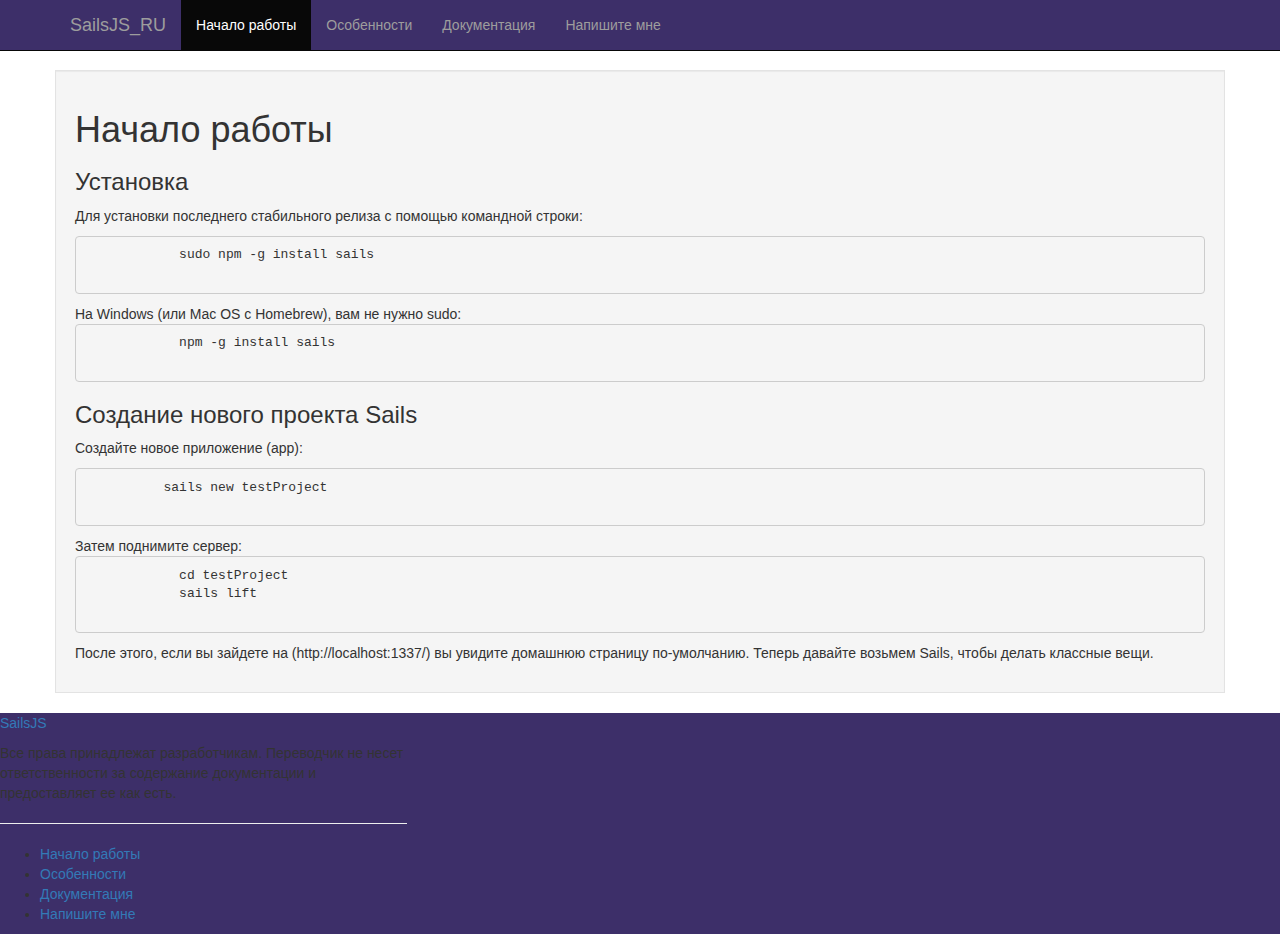
==== index.html @ c9e09941 "Начало перевода" ====
<html lang="ru">
  <head>
    <meta charset="utf-8">
    <title>Русская документация по SailsJS. Страница Getting Started</title>
    <link rel="stylesheet" href="css/bootstrap.css">



  </head>
  <body>
    <nav class="navbar navbar-inverse navbar-fixed-top dark-blue">
      <div class="container center-block">
        <!-- Brand and toggle get grouped for better mobile display -->
        <div class="navbar-header">
          <button type="button" class="navbar-toggle collapsed" data-toggle="collapse" data-target="#bs-example-navbar-collapse-1" aria-expanded="false">
            <span class="sr-only">Toggle navigation</span>
            <span class="icon-bar"></span>
            <span class="icon-bar"></span>
            <span class="icon-bar"></span>
          </button>
          <a class="navbar-brand" href="#">SailsJS_RU</a>
        </div>

        <!-- Collect the nav links, forms, and other content for toggling -->
        <div class="collapse navbar-collapse" id="bs-example-navbar-collapse-1">
          <ul class="nav navbar-nav">
            <li class="active"><a href="#">Начало работы</a></li>
            <li><a href="#">Особенности</a></li>
            <li><a href="#">Документация</a></li>
            <li><a href="mailto:asl174@yandex.ru">Напишите мне</a></li>
          </ul>
          <!--<ul class="nav navbar-nav navbar-right">
            <li><a href="#">Link</a></li>
          </ul>-->
        </div><!-- /.navbar-collapse -->
     </div>
    </nav>
<div class="row">
  <div class="col-sm-12">
    <h1>&nbsp;</h1>
  </div>
</div>
<div class="container">
  <div class="row">
    <div class="col-sm-12 well">
      <h1>Начало работы</h1>
        <h3>Установка</h3>
        <p>
          Для установки последнего стабильного релиза с помощью командной строки:
          <pre>
            sudo npm -g install sails
          </pre>
          На Windows (или Mac OS с Homebrew), вам не нужно sudo:
          <pre>
            npm -g install sails
          </pre>
        </p>
        <h3>Создание нового проекта Sails</h3>
        <p>
          Создайте новое приложение (app):
          <pre>
          sails new testProject
          </pre>
          Затем поднимите сервер:
          <pre>
            cd testProject
            sails lift
          </pre>
          После этого, если вы зайдете на (http://localhost:1337/) вы увидите домашнюю страницу по-умолчанию. Теперь давайте возьмем Sails, чтобы делать классные вещи.
        </p>
    </div>
  </div>
</div>


<!--Подвал начало-->
<div class="row dark-blue">
  <div class="col-lg-4 col-md-4 col-sm-4 col-xs-4">
    <p class="whited">
      <a href="http://sailsjs.org/">SailsJS</a>
      <p>Все права принадлежат разработчикам. Переводчик не несет ответственности за содержание документации и предоставляет ее как есть.</p>
    </p>
    <hr>
    <p class="whited">
      <ul>
        <li class="active"><a href="#">Начало работы</a></li>
        <li><a href="#">Особенности</a></li>
        <li><a href="#">Документация</a></li>
        <li><a href="mailto:asl174@yandex.ru">Напишите мне</a></li>
      </ul>
    </p>
  </div>
  <div class="col-lg-4 col-md-4 col-sm-4 col-xs-4">
    <p class="whited">

    </p>
  </div>
  <div class="col-lg-4 col-md-4 col-sm-4 col-xs-4">
  </div>
</div>
<!--Подвал конец-->
</div>



    <!-- jQuery (necessary for Bootstrap's JavaScript plugins) -->

<!--<script src="https://ajax.googleapis.com/ajax/libs/jquery/1.9.1/jquery.min.js"></script>-->
<script src="https://ajax.googleapis.com/ajax/libs/jquery/1.11.3/jquery.min.js"></script>
        <!-- Include all compiled plugins (below), or include individual files as needed -->
        <script src="js/bootstrap.min.js"></script>


  </body>
</html>
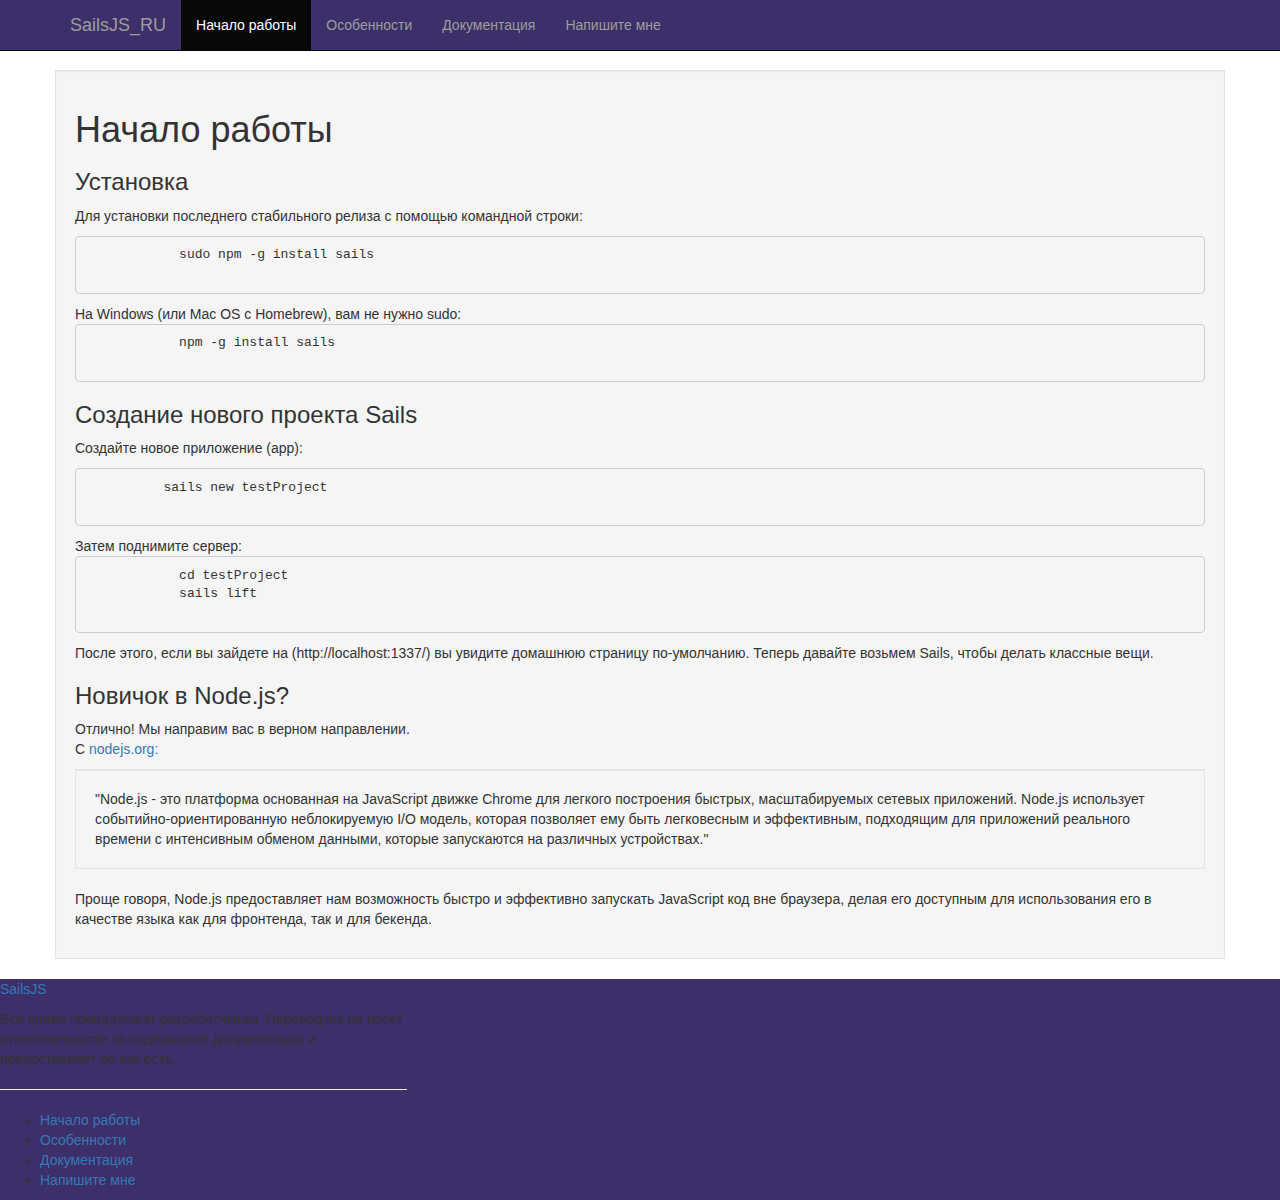
==== commit d25ad995: "Еще апдейт" ====
--- a/index.html
+++ b/index.html
@@ -68,6 +68,15 @@
           </pre>
           После этого, если вы зайдете на (http://localhost:1337/) вы увидите домашнюю страницу по-умолчанию. Теперь давайте возьмем Sails, чтобы делать классные вещи.
         </p>
+        <h3>Новичок в Node.js?</h3>
+        <p>
+          Отлично! Мы направим вас в верном направлении.</br>
+          С <a href="nodejs.org">nodejs.org:</a>
+          <div class="well">
+            "Node.js - это платформа основанная на JavaScript движке Chrome для легкого построения быстрых, масштабируемых сетевых приложений. Node.js использует событийно-ориентированную неблокируемую I/O модель, которая позволяет ему быть легковесным и эффективным, подходящим для приложений реального времени с интенсивным обменом данными, которые запускаются на различных устройствах."<br>
+          </div>
+Проще говоря, Node.js предоставляет нам возможность быстро и эффективно запускать JavaScript код вне браузера, делая его доступным для использования его в качестве языка как для фронтенда, так и для бекенда.
+        </p>
     </div>
   </div>
 </div>
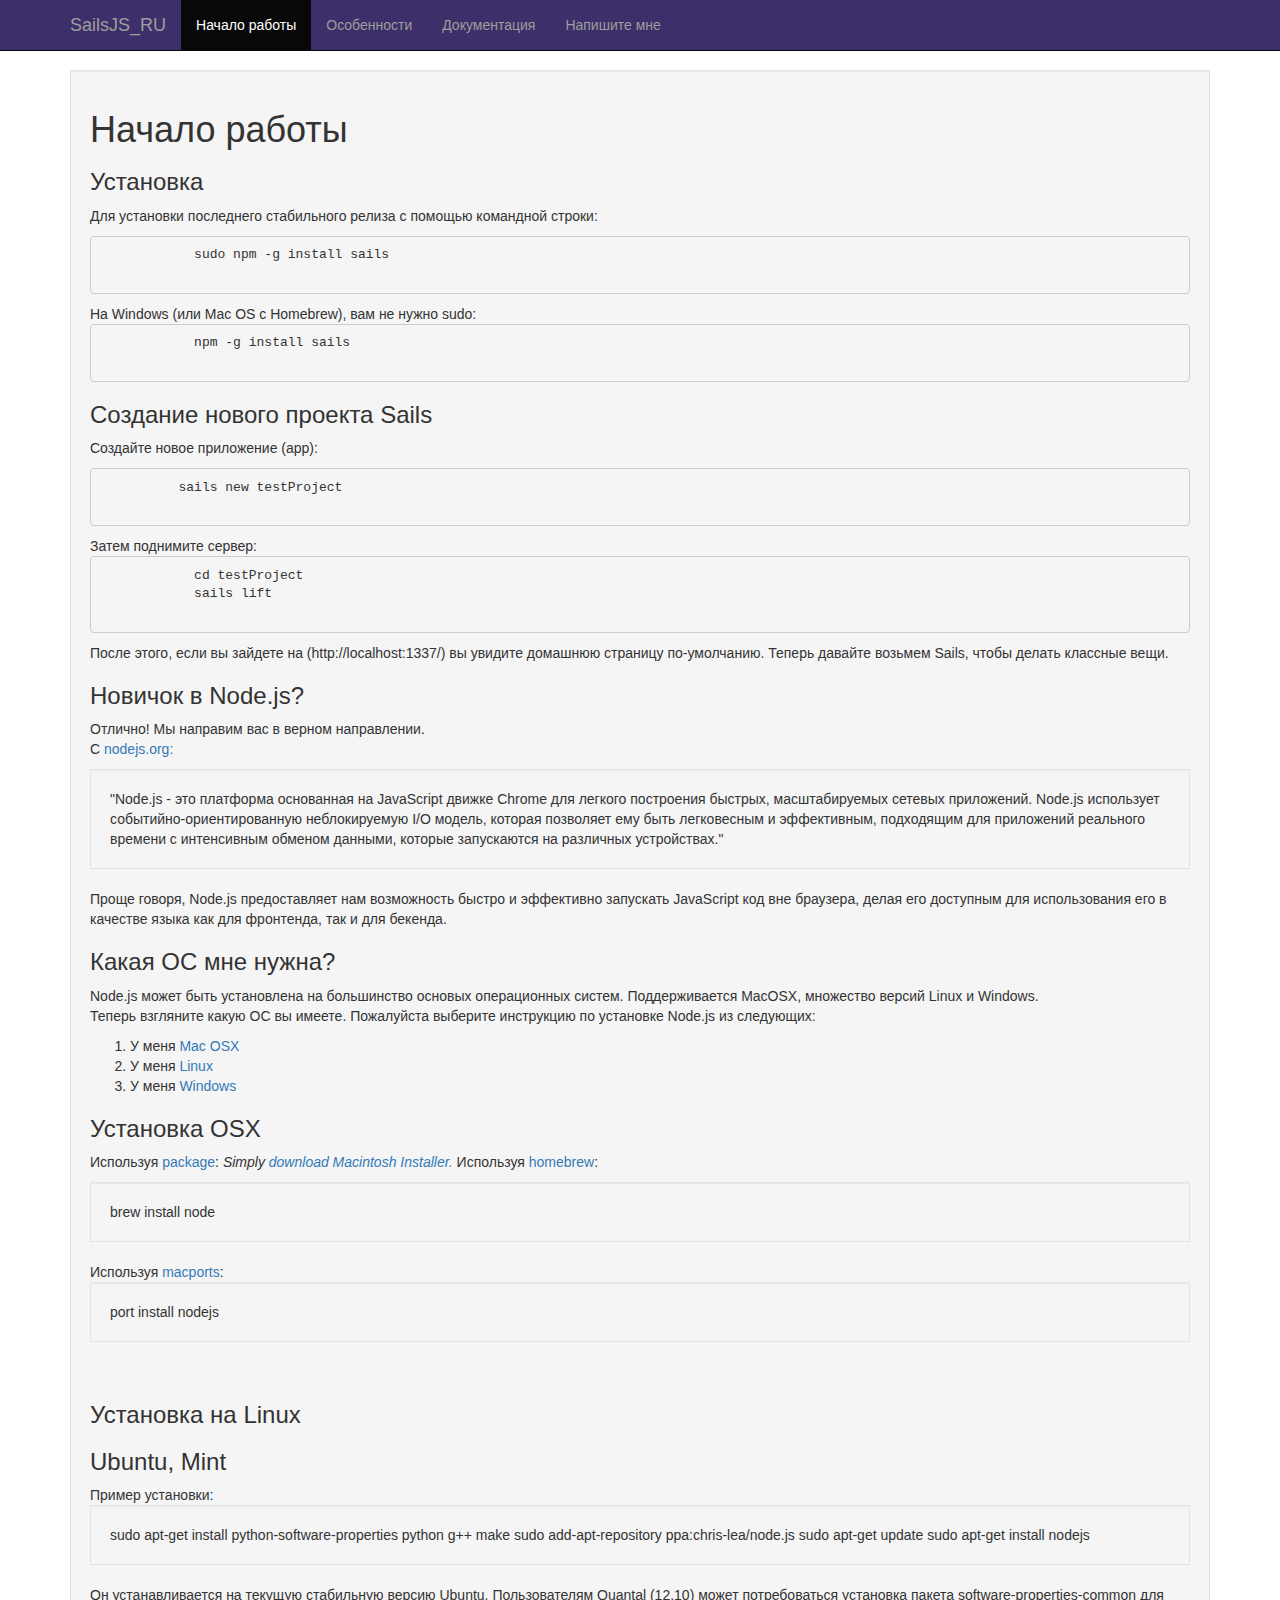
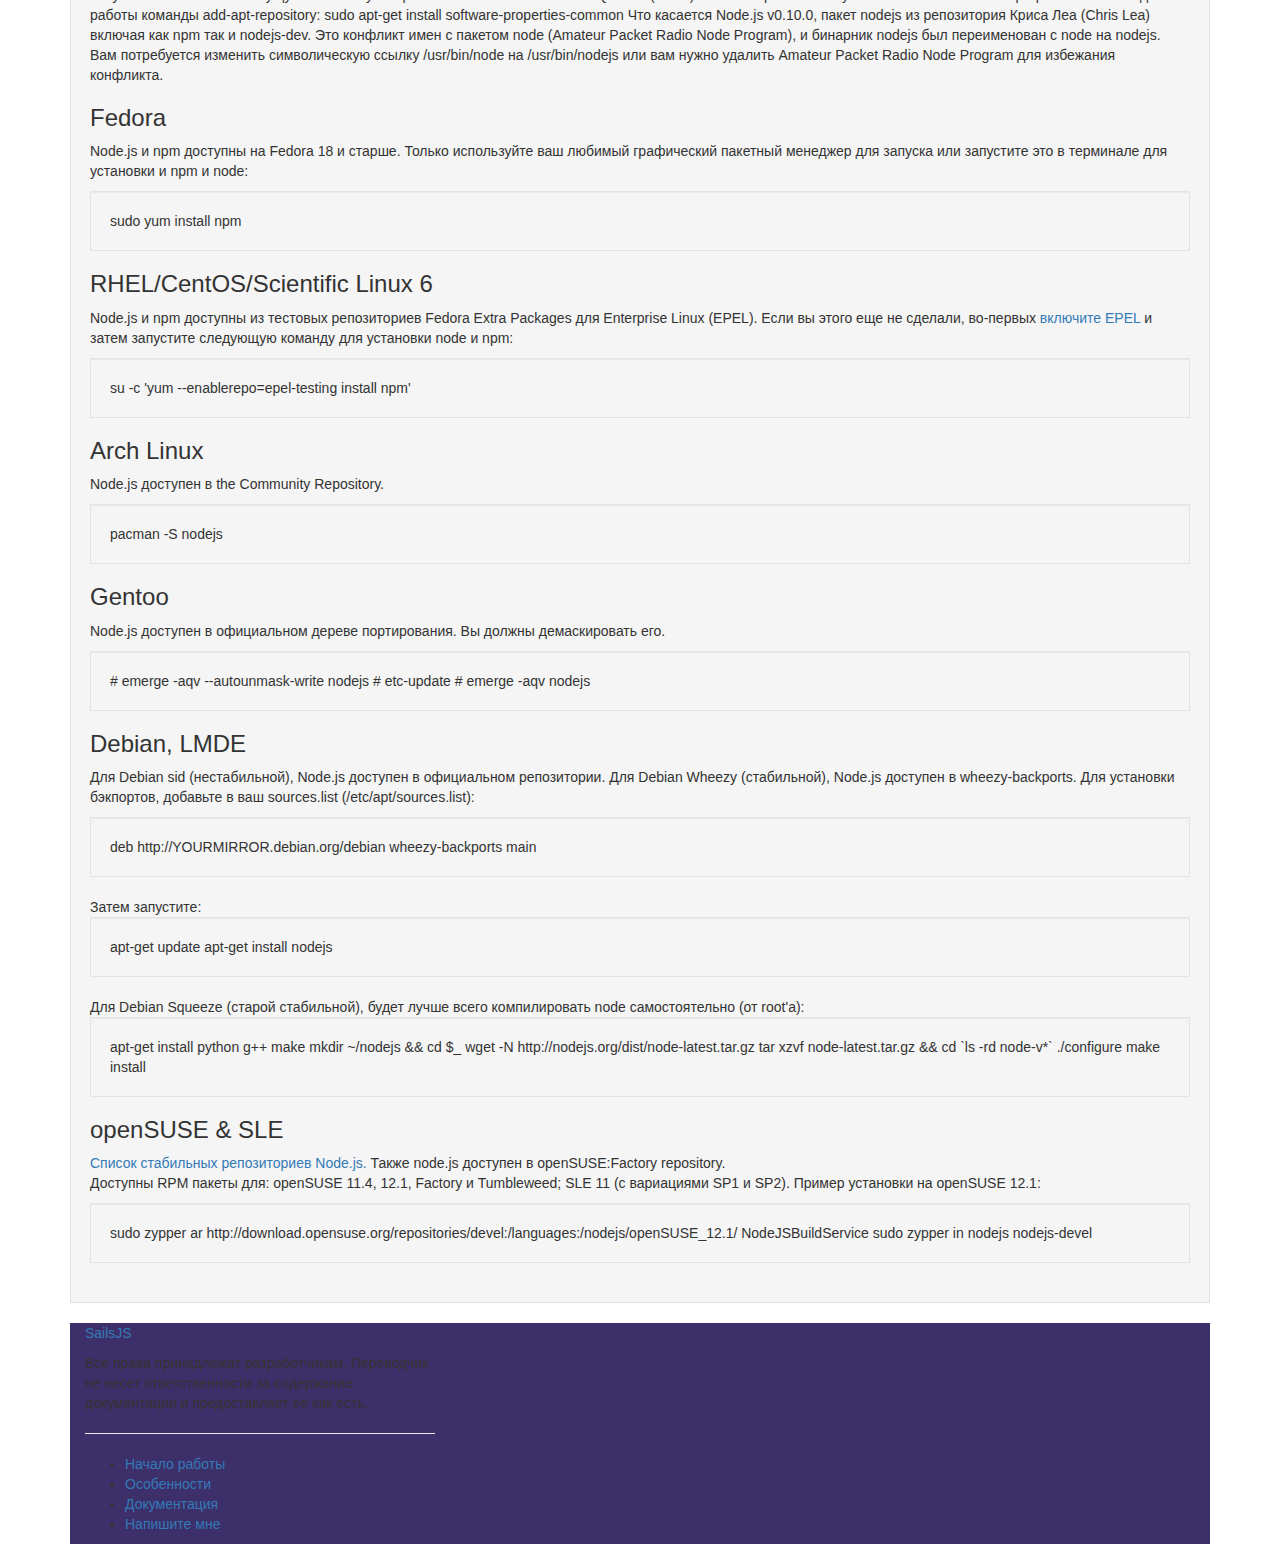
==== commit 6f3258e9: "add translation" ====
--- a/index.html
+++ b/index.html
@@ -3,9 +3,6 @@
     <meta charset="utf-8">
     <title>Русская документация по SailsJS. Страница Getting Started</title>
     <link rel="stylesheet" href="css/bootstrap.css">
-
-
-
   </head>
   <body>
     <nav class="navbar navbar-inverse navbar-fixed-top dark-blue">
@@ -77,11 +74,110 @@
           </div>
 Проще говоря, Node.js предоставляет нам возможность быстро и эффективно запускать JavaScript код вне браузера, делая его доступным для использования его в качестве языка как для фронтенда, так и для бекенда.
         </p>
+        <h3>Какая ОС мне нужна?</h3>
+        <p>
+            Node.js может быть установлена на большинство основых операционных систем. Поддерживается MacOSX, множество версий Linux и Windows.<br>
+            Теперь взгляните какую ОС вы имеете. Пожалуйста выберите инструкцию по установке Node.js из следующих: <br>
+            <ol>
+              <li>У меня <a href="#">Mac OSX</a></li>
+              <li>У меня <a href="#">Linux</a></li>
+              <li>У меня <a href="#">Windows</a></li>
+            </ol>
+        </p>
+        <h3>Установка OSX</h3>
+        <p>
+          Используя <a href="http://nodejs.org/download/">package</a>:
+          <i>Simply <a href="http://nodejs.org/download/">download Macintosh Installer.</a></i>
+          Используя <a href="https://github.com/mxcl/homebrew">homebrew</a>:
+          <div class="well">
+              brew install node
+          </div>
+          Используя <a href="http://www.macports.org/">macports</a>:
+          <div class="well">
+              port install nodejs
+          </div>
+        </p><br>
+        <h3>Установка на Linux</h3>
+        <p>
+          <h3>Ubuntu, Mint</h3>
+          Пример установки:
+          <div class="well">
+            sudo apt-get install python-software-properties python g++ make
+            sudo add-apt-repository ppa:chris-lea/node.js
+            sudo apt-get update
+            sudo apt-get install nodejs
+          </div>
+          Он устанавливается на текущую стабильную версию Ubuntu. Пользователям Quantal (12.10) может потребоваться установка пакета software-properties-common для работы команды add-apt-repository: sudo apt-get install software-properties-common
+          Что касается Node.js v0.10.0, пакет nodejs из репозитория Криса Леа (Chris Lea) включая как npm так и nodejs-dev.
+          Это конфликт имен с пакетом node (Amateur Packet Radio Node Program), и бинарник nodejs был переименован с node на nodejs. Вам потребуется изменить символическую ссылку /usr/bin/node на /usr/bin/nodejs или вам нужно удалить Amateur Packet Radio Node Program для избежания конфликта.
+        </p>
+        <h3>Fedora</h3>
+        <p>
+          Node.js и npm доступны на Fedora 18 и старше. Только используйте ваш любимый графический пакетный менеджер для запуска или запустите это в терминале для установки и npm и node:
+          <div class="well">
+            sudo yum install npm
+          </div>
+        </p>
+        <h3>RHEL/CentOS/Scientific Linux 6</h3>
+        <p>
+          Node.js и npm доступны из тестовых репозиториев Fedora Extra Packages для Enterprise Linux (EPEL). Если вы этого еще не сделали, во-первых <a href="https://fedoraproject.org/wiki/EPEL#How_can_I_use_these_extra_packages.3F">включите EPEL</a> и затем запустите следующую команду для установки node и npm:
+          <div class="well">
+            su -c 'yum --enablerepo=epel-testing install npm'
+          </div>
+        </p>
+        <h3>Arch Linux</h3>
+        <p>
+          Node.js доступен в the Community Repository.
+          <div class="well">
+            pacman -S nodejs
+          </div>
+        </p>
+        <h3>Gentoo</h3>
+        <p>
+          Node.js доступен в официальном дереве портирования. Вы должны демаскировать его.
+          <div class="well">
+            # emerge -aqv --autounmask-write nodejs
+            # etc-update
+            # emerge -aqv nodejs
+          </div>
+        </p>
+        <h3>Debian, LMDE</h3>
+        <p>
+          Для Debian sid (нестабильной), Node.js доступен в официальном репозитории.
+          Для Debian Wheezy (стабильной), Node.js доступен в wheezy-backports. Для установки бэкпортов,  добавьте в ваш sources.list (/etc/apt/sources.list):
+          <div class="well">
+            deb http://YOURMIRROR.debian.org/debian wheezy-backports main
+          </div>
+          Затем запустите:
+          <div class="well">
+            apt-get update
+            apt-get install nodejs
+          </div>
+          Для Debian Squeeze (старой стабильной), будет лучше всего компилировать node самостоятельно (от root'а):
+          <div class="well">
+            apt-get install python g++ make
+            mkdir ~/nodejs && cd $_
+            wget -N http://nodejs.org/dist/node-latest.tar.gz
+            tar xzvf node-latest.tar.gz && cd `ls -rd node-v*`
+            ./configure
+            make install
+          </div>
+        </p>
+        <h3>openSUSE & SLE</h3>
+        <p>
+          <a href="https://build.opensuse.org/package/show?package=nodejs&project=devel%3Alanguages%3Anodejs">Список стабильных репозиториев Node.js.</a> Также node.js доступен в  openSUSE:Factory repository.<br>
+          Доступны RPM пакеты для: openSUSE 11.4, 12.1, Factory и Tumbleweed; SLE 11 (с вариациями SP1 и SP2).
+          Пример установки на openSUSE 12.1:
+          <div class="well">
+            sudo zypper ar http://download.opensuse.org/repositories/devel:/languages:/nodejs/openSUSE_12.1/ NodeJSBuildService
+            sudo zypper in nodejs nodejs-devel
+          </div>
+        </p>
     </div>
   </div>
 </div>
 
-
+<div class="container">
 <!--Подвал начало-->
 <div class="row dark-blue">
   <div class="col-lg-4 col-md-4 col-sm-4 col-xs-4">
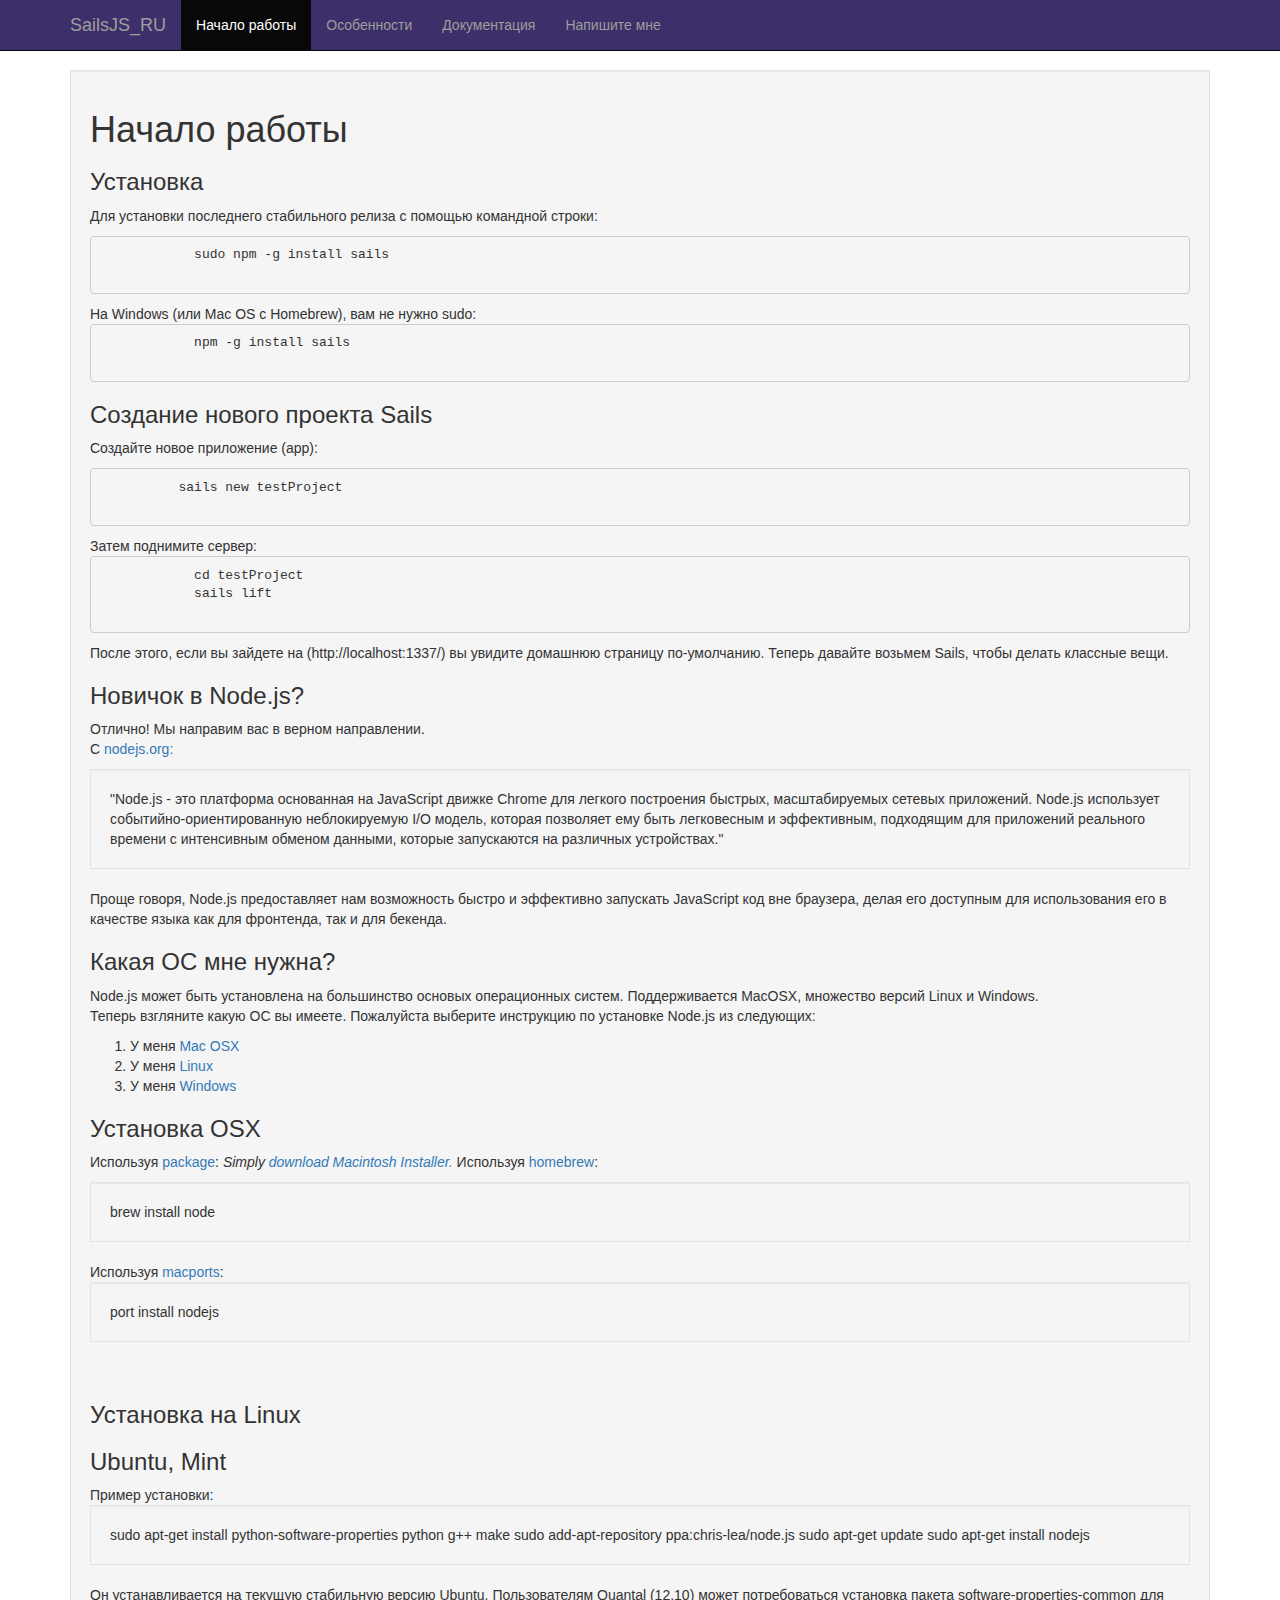
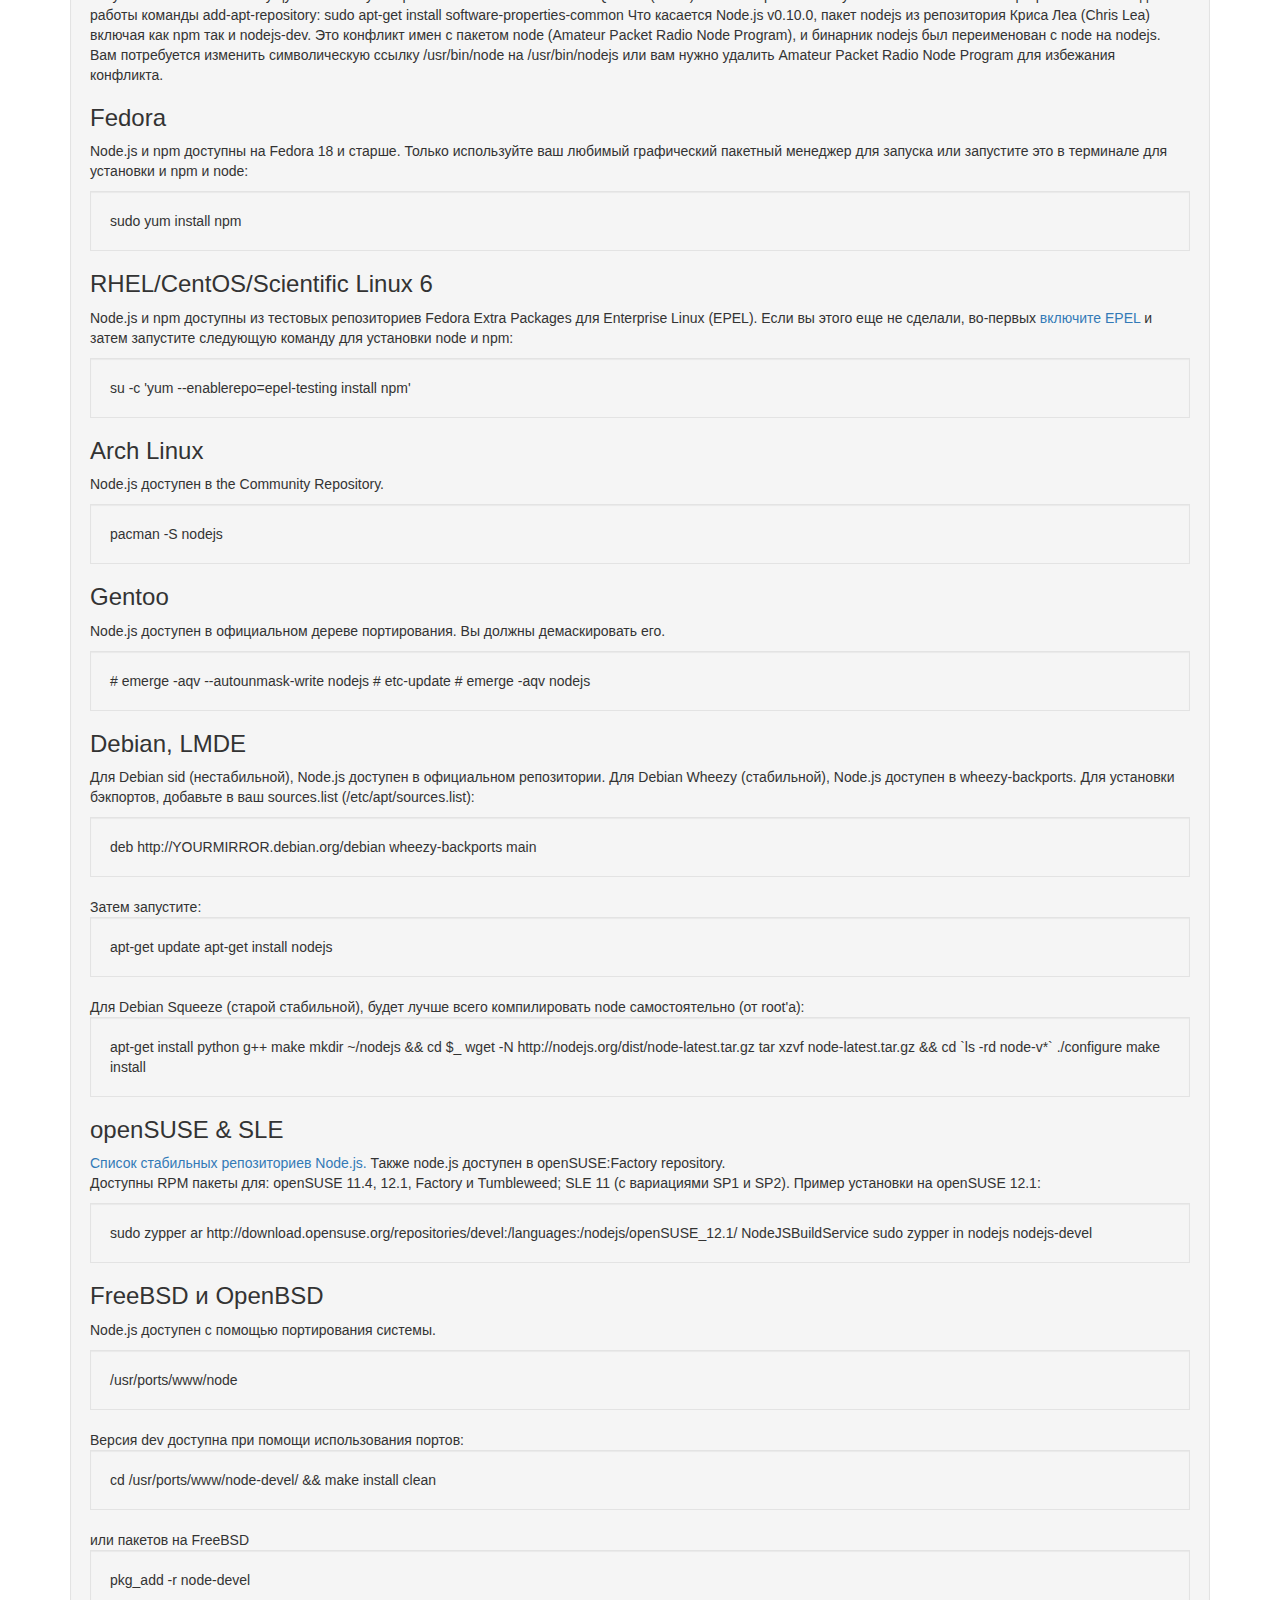
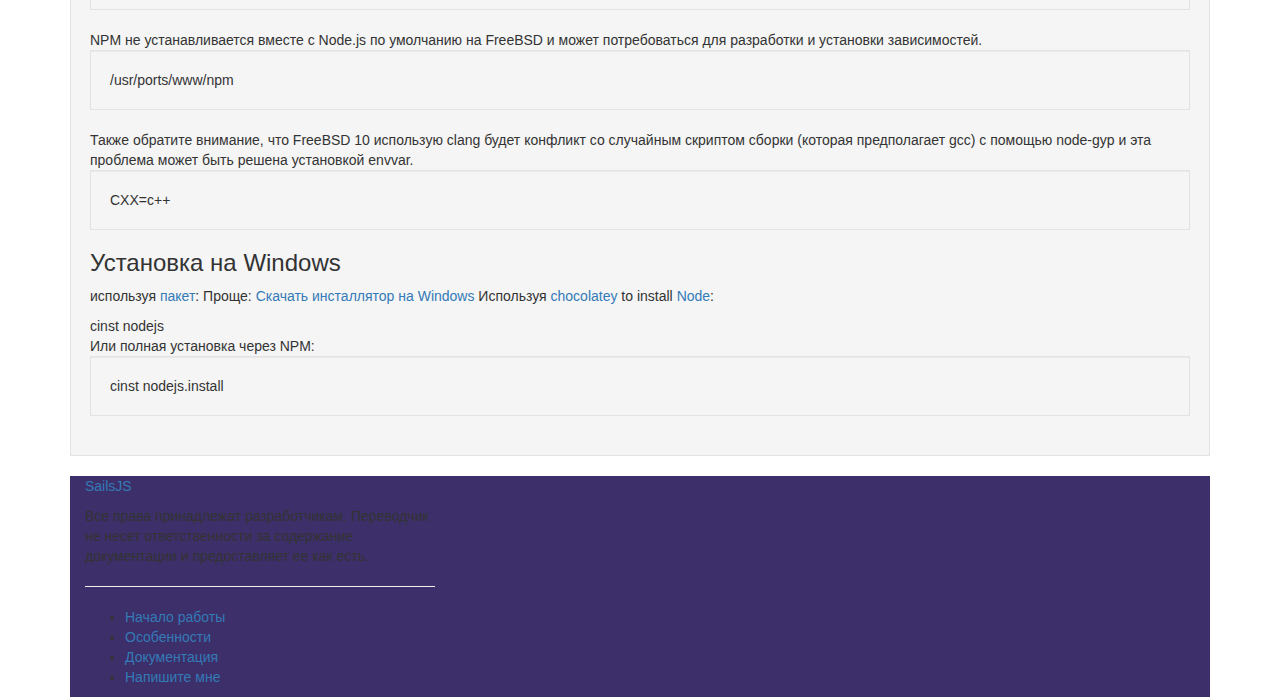
==== commit 81c647cf: "upd4" ====
--- a/index.html
+++ b/index.html
@@ -173,6 +173,42 @@
             sudo zypper in nodejs nodejs-devel
           </div>
         </p>
+        <h3>FreeBSD и OpenBSD</h3>
+        <p>
+          Node.js доступен с помощью портирования системы.
+          <div class="well">
+            /usr/ports/www/node
+          </div>
+          Версия dev доступна при помощи использования портов:
+          <div class="well">
+            cd /usr/ports/www/node-devel/ && make install clean
+          </div>
+          или пакетов на FreeBSD
+          <div class="well">
+            pkg_add -r node-devel
+          </div>
+          NPM не устанавливается вместе с Node.js по умолчанию на FreeBSD и может потребоваться для разработки и установки зависимостей.
+          <div class="well">
+            /usr/ports/www/npm
+          </div>
+          Также обратите внимание, что FreeBSD 10 использую clang будет конфликт со случайным скриптом сборки (которая предполагает gcc) с помощью node-gyp и эта проблема может быть решена установкой envvar.
+          <div class="well">
+            CXX=c++
+          </div>
+        </p>
+        <h3>Установка на Windows</h3>
+        <p>
+        используя <a href="http://nodejs.org/download/">пакет</a>:
+        Проще: <a href="http://nodejs.org/download/">Скачать инсталлятор на Windows</a>
+        Используя <a href="http://chocolatey.org/">chocolatey</a> to install <a href="http://chocolatey.org/packages/nodejs">Node</a>:
+        <div class="">
+          cinst nodejs
+        </div>
+        Или полная установка через NPM:
+        <div class="well">
+          cinst nodejs.install
+        </div>
+        </p>
     </div>
   </div>
 </div>
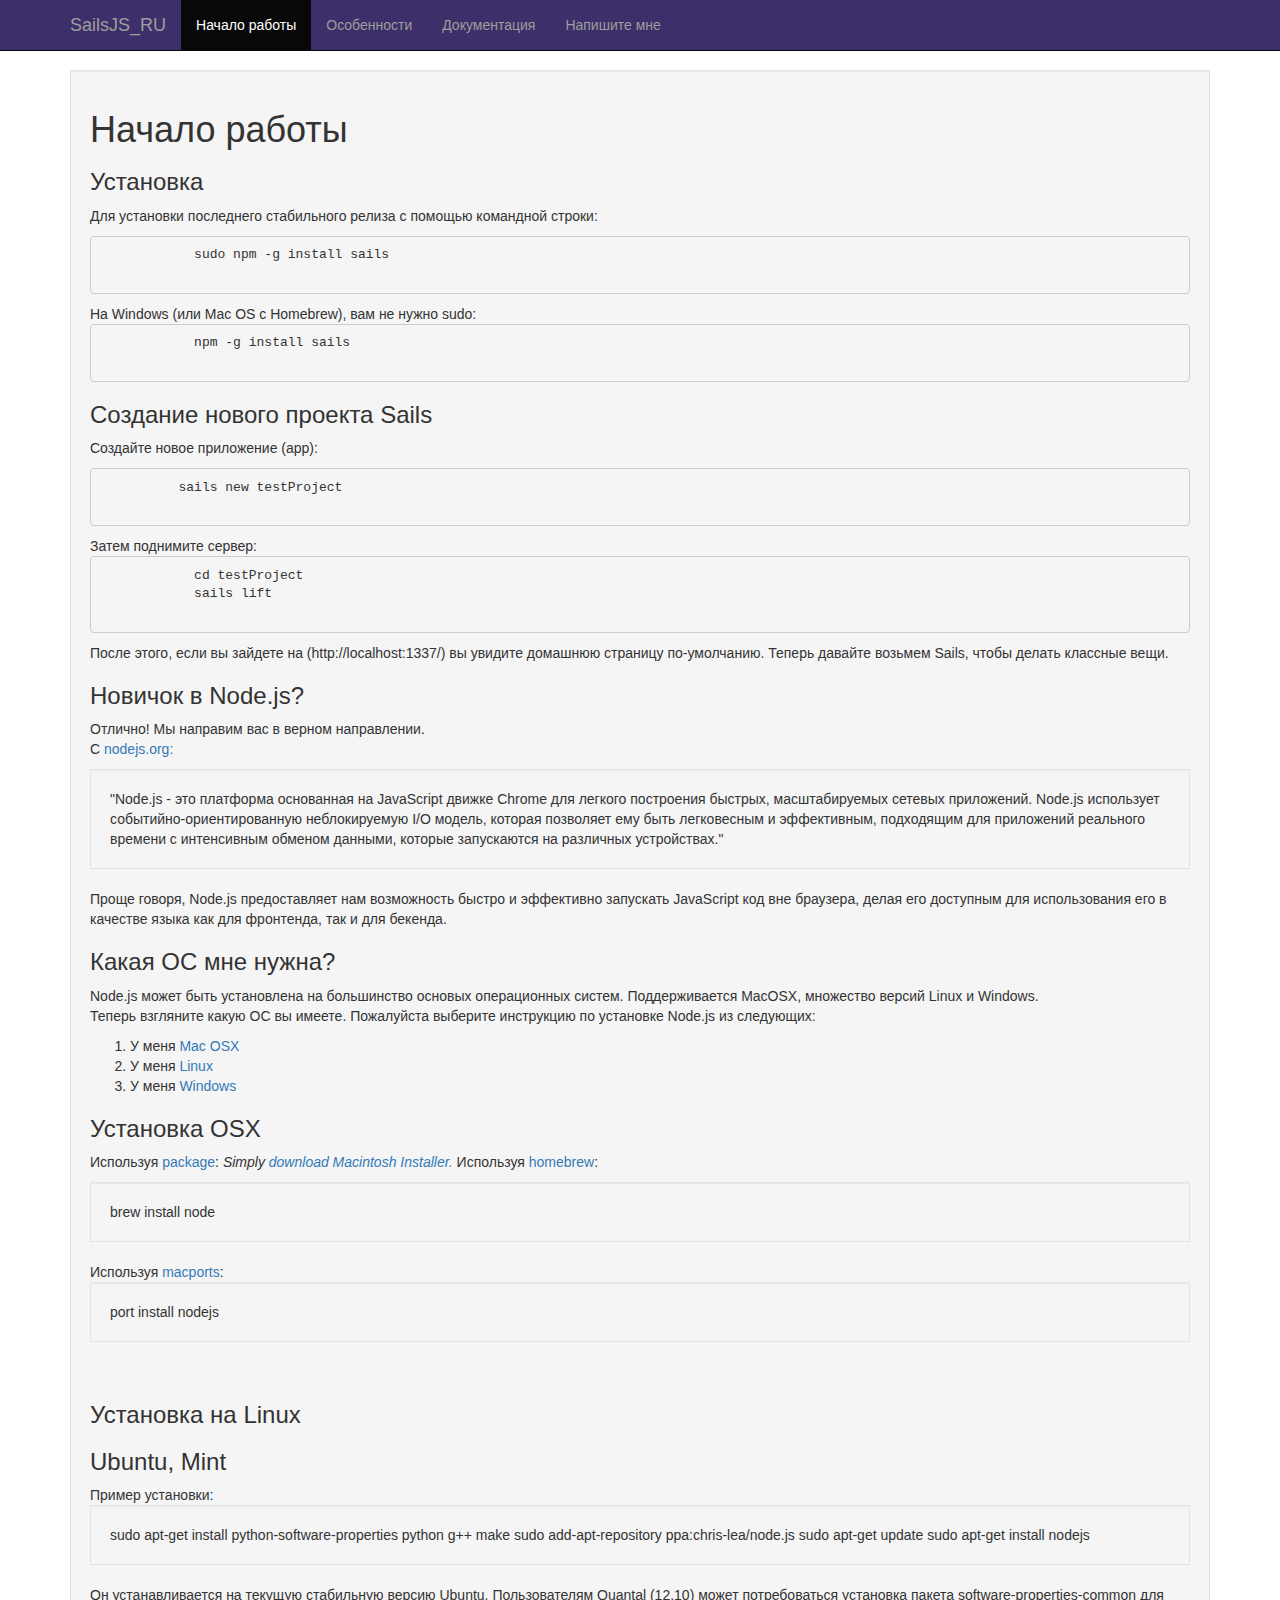
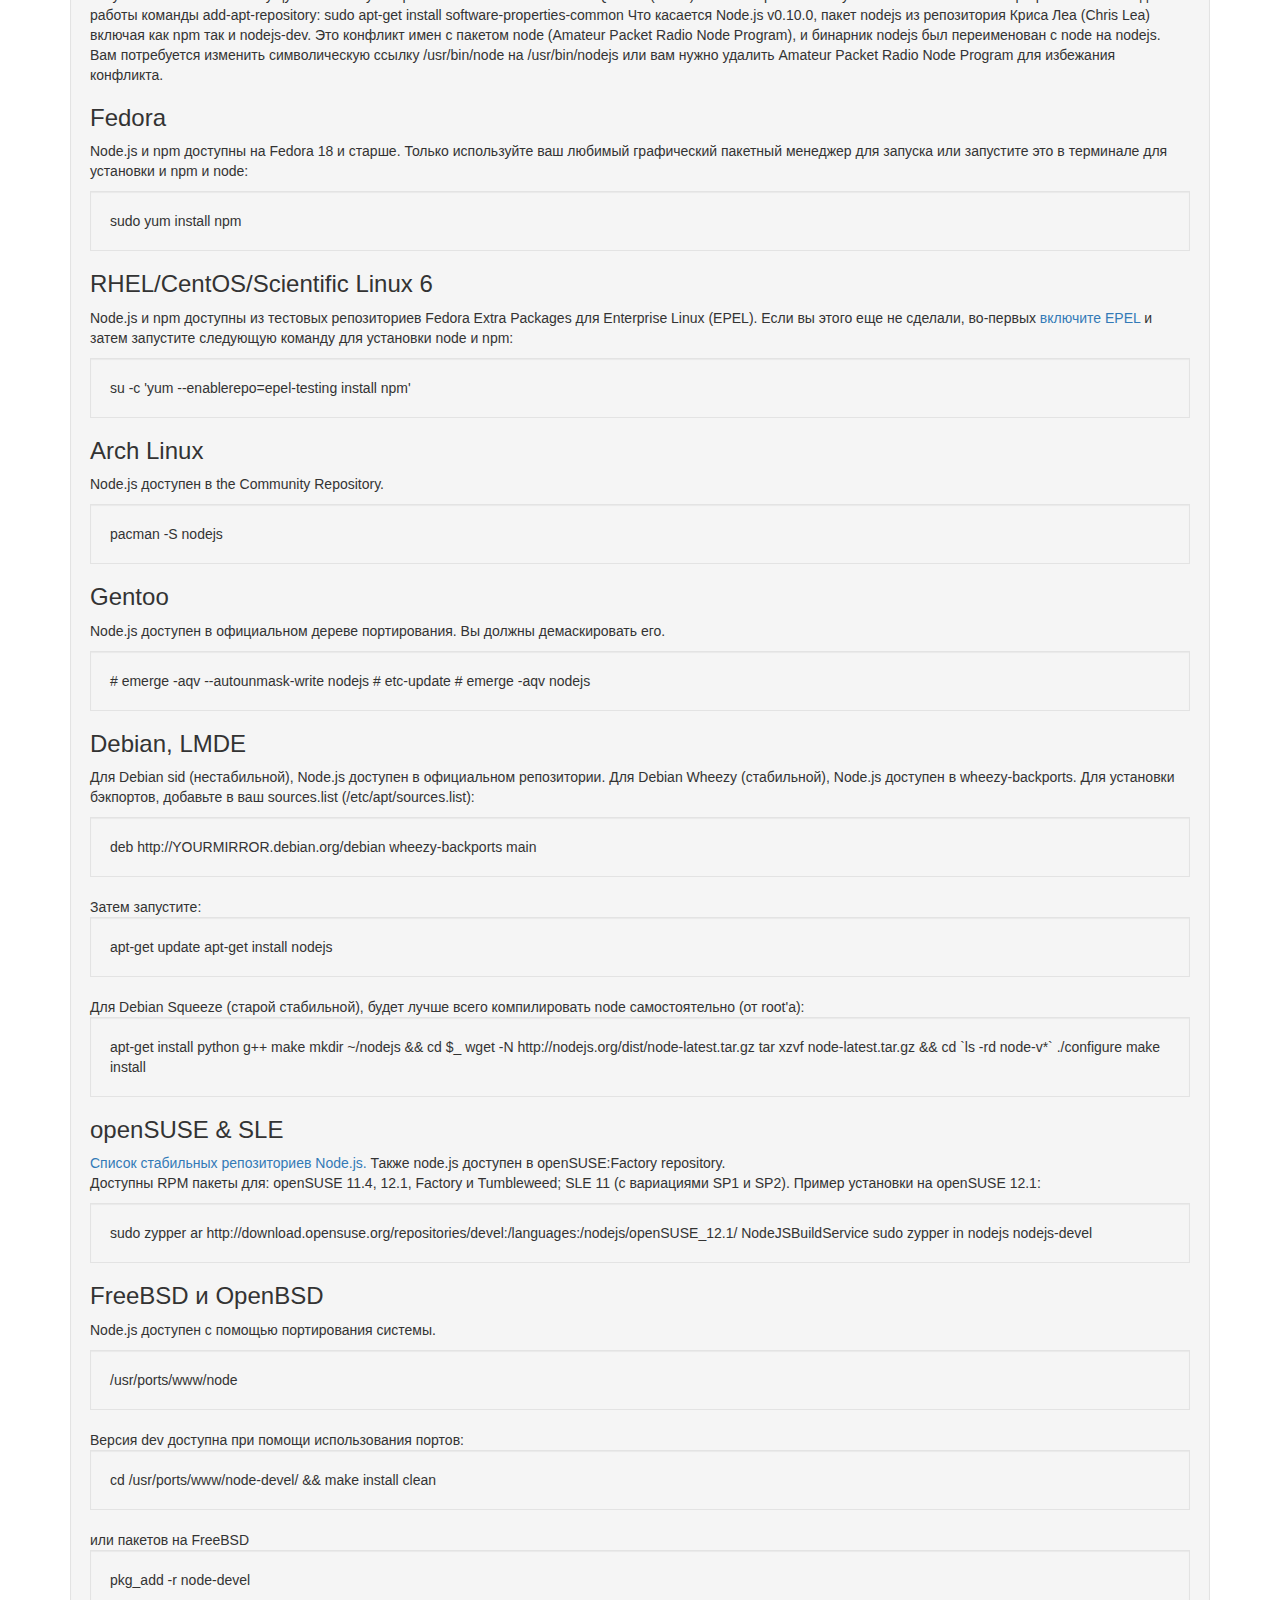
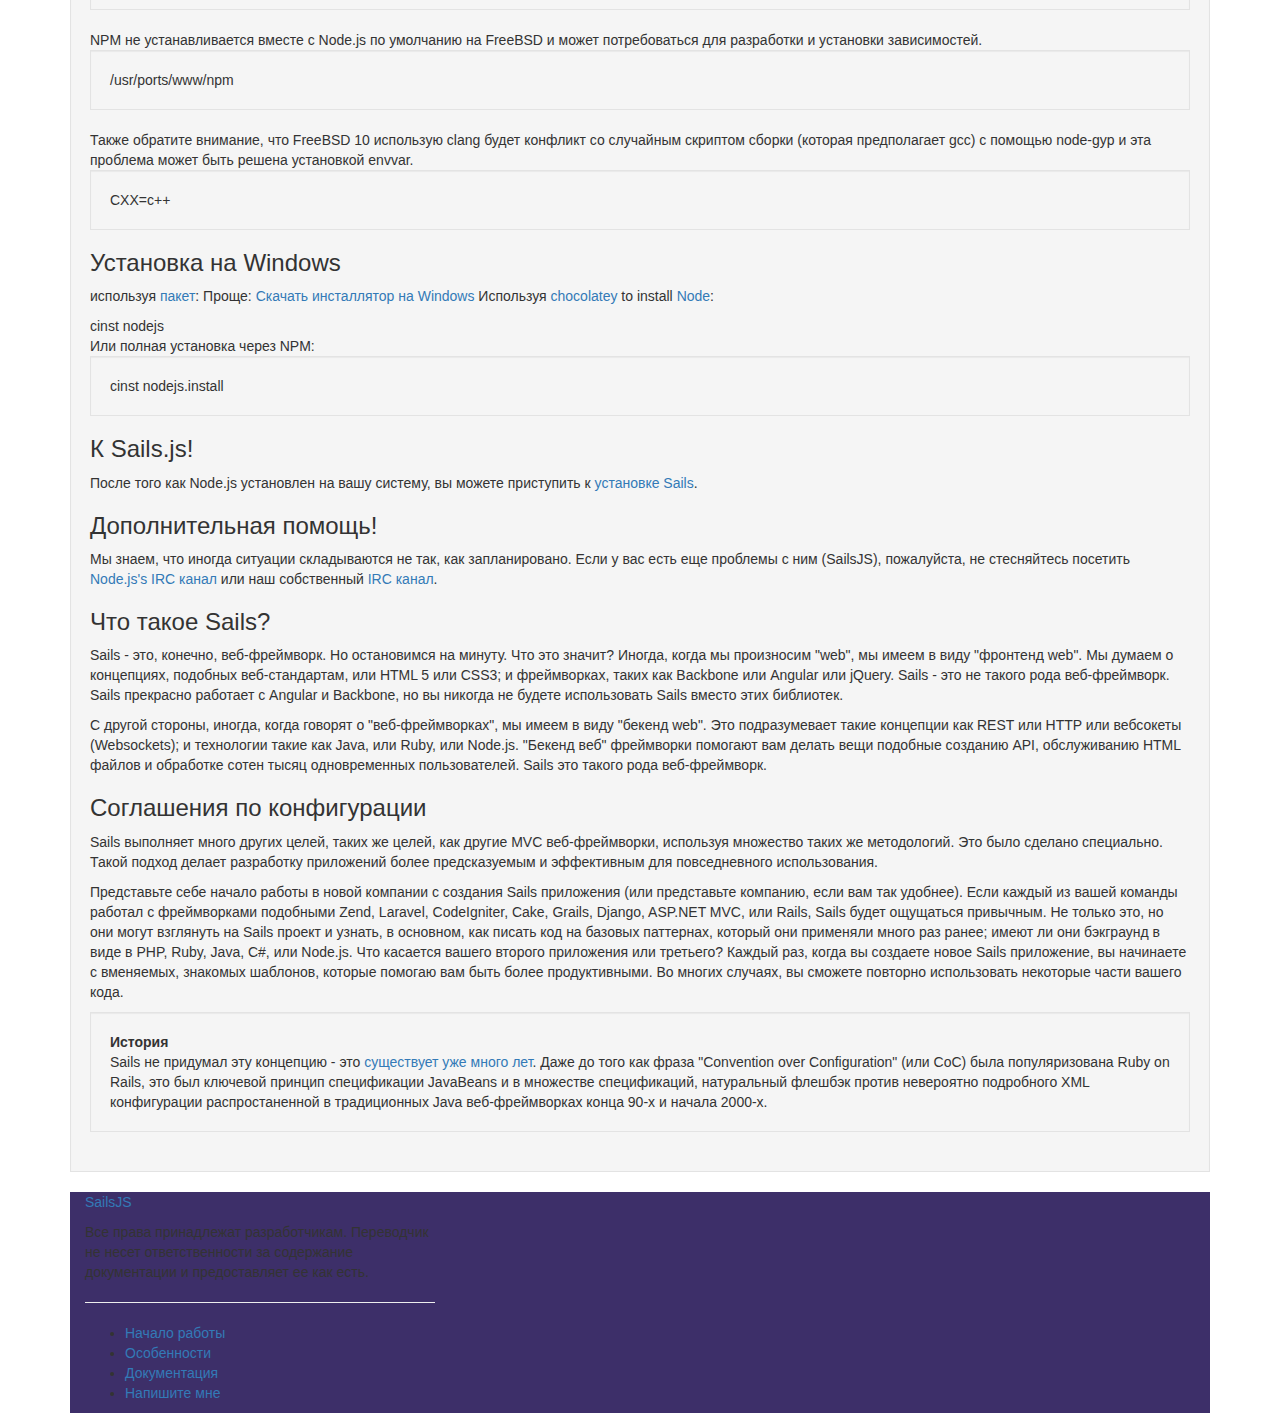
==== commit 95180ce0: "upd5" ====
--- a/index.html
+++ b/index.html
@@ -209,6 +209,32 @@
           cinst nodejs.install
         </div>
         </p>
+        <h3>К Sails.js!</h3>
+        <p>
+          После того как Node.js установлен на вашу систему, вы можете приступить к <a href="http://sailsjs.org/get-started#?getting-started-installation">установке Sails</a>.
+        </p>
+        <h3>Дополнительная помощь!</h3>
+        <p>
+          Мы знаем, что иногда ситуации складываются не так, как запланировано. Если у вас есть еще проблемы с ним (SailsJS), пожалуйста, не стесняйтесь посетить <a href="irc://irc.freenode.net/node.js">Node.js's IRC канал</a> или наш собственный <a href="irc://irc.freenode.net/sailsjs">IRC канал</a>.
+        </p>
+        <h3>Что такое Sails?</h3>
+        <p>
+          Sails - это, конечно, веб-фреймворк. Но остановимся на минуту. Что это значит? Иногда, когда мы произносим "web", мы имеем в виду "фронтенд web". Мы думаем о концепциях, подобных веб-стандартам, или HTML 5 или CSS3; и фреймворках, таких как Backbone или Angular или jQuery. Sails - это не такого рода веб-фреймворк. Sails прекрасно работает с Angular и Backbone, но вы никогда не будете использовать Sails вместо этих библиотек.
+        </p>
+        <p>
+          С другой стороны, иногда, когда говорят о "веб-фреймворках", мы имеем в виду "бекенд web". Это подразумевает такие концепции как REST или HTTP или вебсокеты (Websockets); и технологии такие как Java, или Ruby, или Node.js. "Бекенд веб" фреймворки помогают вам делать вещи подобные созданию API, обслуживанию HTML файлов и обработке сотен тысяц одновременных пользователей. Sails это такого рода веб-фреймворк.
+        </p>
+        <h3>Соглашения по конфигурации</h3>
+        <p>
+          Sails выполняет много других целей, таких же целей, как другие MVC веб-фреймворки, используя множество таких же методологий. Это было сделано специально. Такой подход делает разработку приложений более предсказуемым и эффективным для повседневного использования.
+        </p>
+        <p>
+          Представьте себе начало работы в новой компании с создания Sails приложения (или представьте компанию, если вам так удобнее). Если каждый из вашей команды работал с фреймворками подобными Zend, Laravel, CodeIgniter, Cake, Grails, Django, ASP.NET MVC, или Rails, Sails будет ощущаться привычным. Не только это, но они могут взглянуть на Sails проект и узнать, в основном, как писать код на базовых паттернах, который они применяли много раз ранее; имеют ли они бэкграунд в виде в PHP, Ruby, Java, C#, или Node.js. Что касается вашего второго приложения или третьего? Каждый раз, когда вы создаете новое Sails приложение, вы начинаете с вменяемых, знакомых шаблонов, которые помогаю вам быть более продуктивными. Во многих случаях, вы сможете повторно использовать некоторые части вашего кода.
+        </p>
+        <div class="well">
+          <b>История</b><br>
+          Sails не придумал эту концепцию - это <a href="https://en.wikipedia.org/wiki/Convention_over_configuration">существует уже много лет</a>. Даже до того как фраза "Convention over Configuration" (или CoC) была популяризована Ruby on Rails, это был ключевой принцип спецификации JavaBeans и в множестве спецификаций, натуральный флешбэк против невероятно подробного XML конфигурации распростаненной в традиционных Java веб-фреймворках конца 90-х и начала 2000-х.
+        </div>
     </div>
   </div>
 </div>
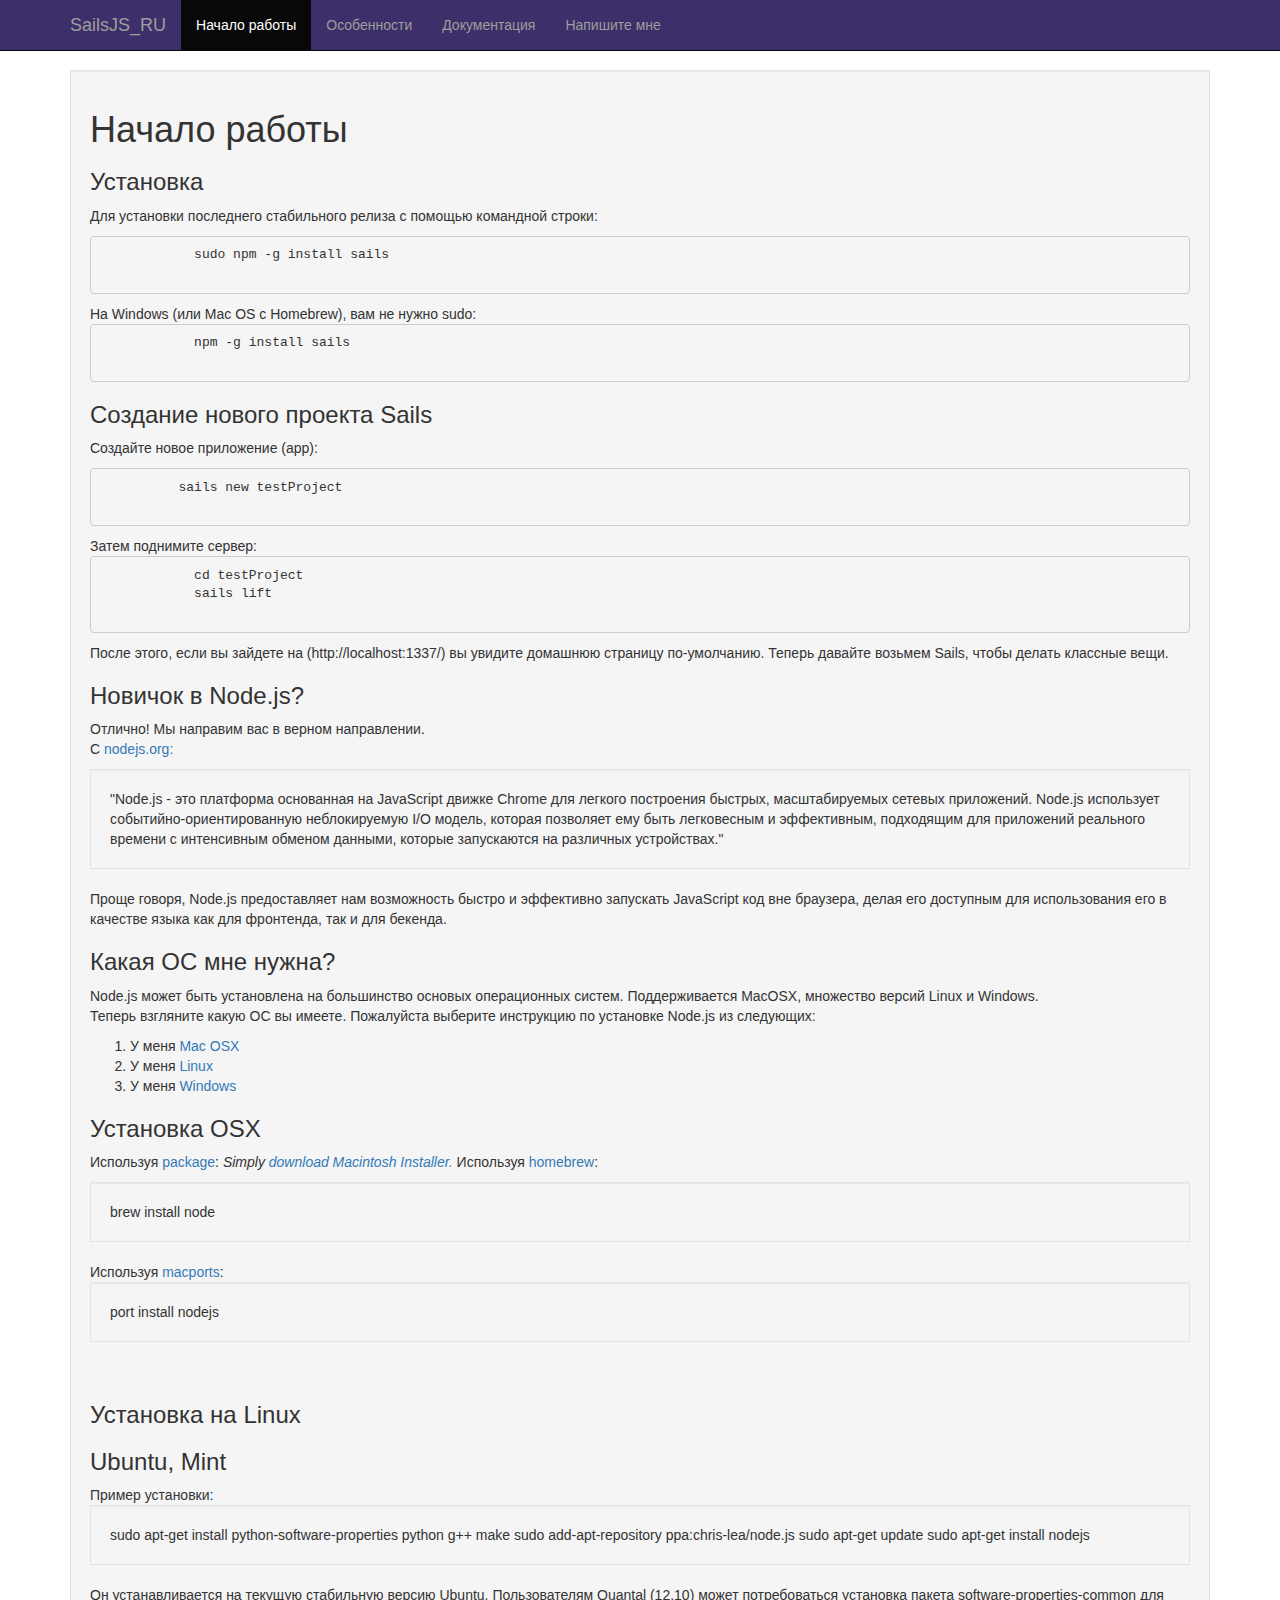
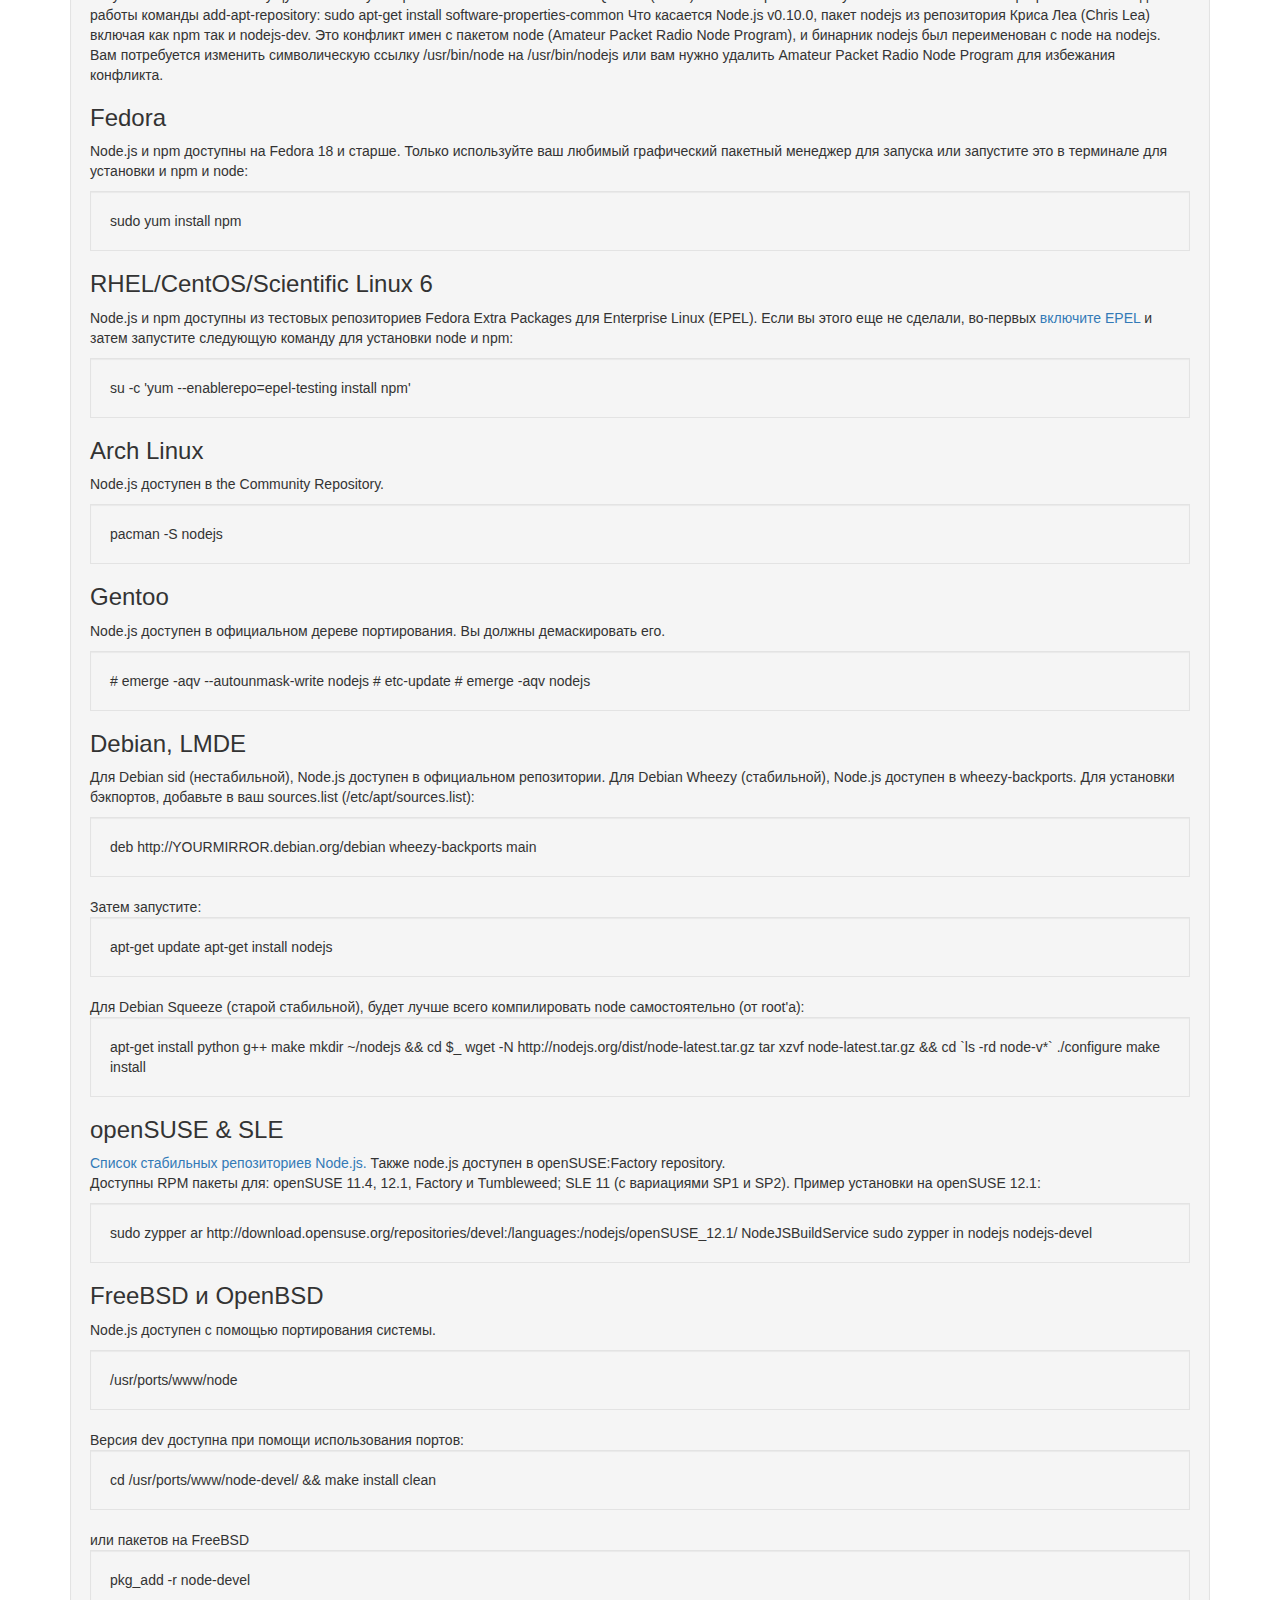
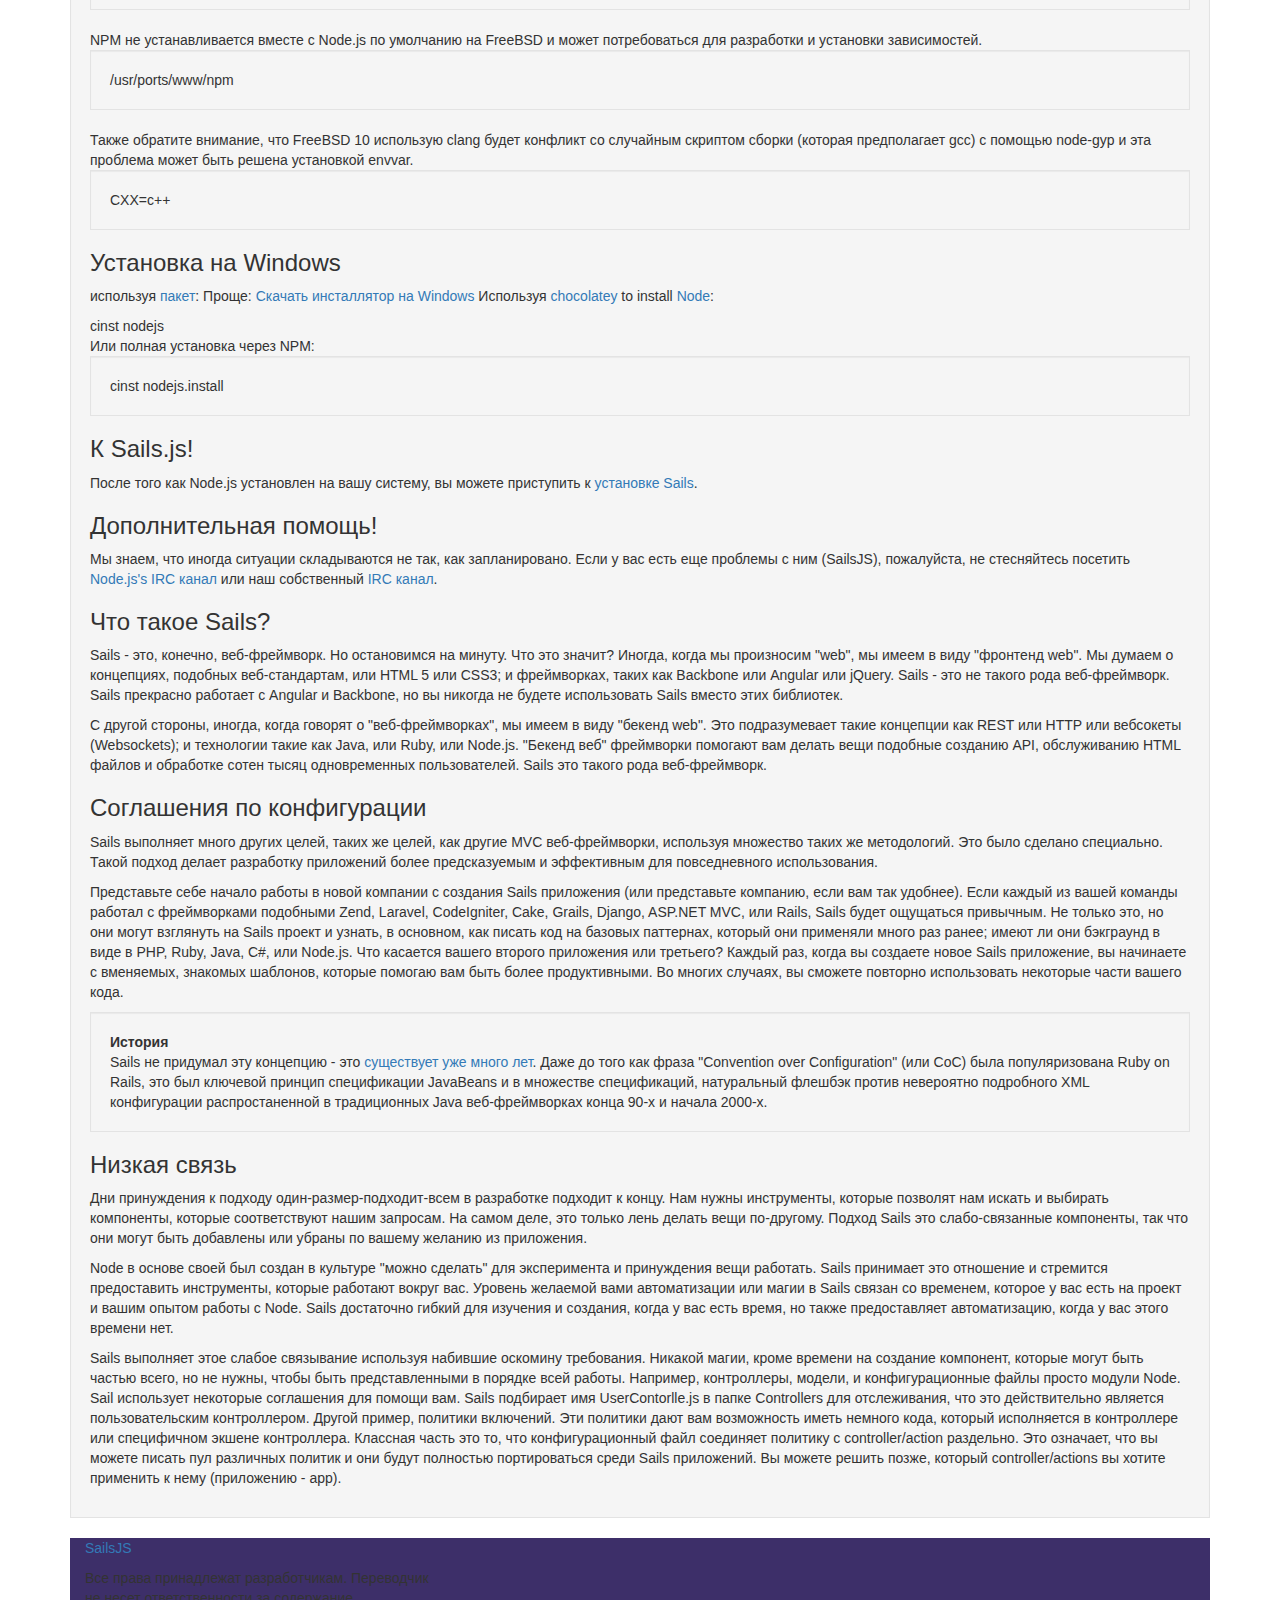
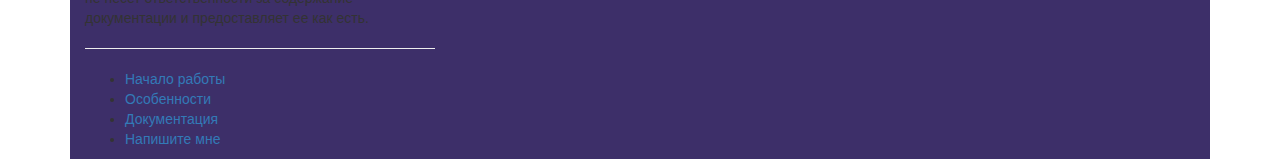
==== commit 79187f59: "upd6" ====
--- a/index.html
+++ b/index.html
@@ -235,6 +235,16 @@
           <b>История</b><br>
           Sails не придумал эту концепцию - это <a href="https://en.wikipedia.org/wiki/Convention_over_configuration">существует уже много лет</a>. Даже до того как фраза "Convention over Configuration" (или CoC) была популяризована Ruby on Rails, это был ключевой принцип спецификации JavaBeans и в множестве спецификаций, натуральный флешбэк против невероятно подробного XML конфигурации распростаненной в традиционных Java веб-фреймворках конца 90-х и начала 2000-х.
         </div>
+        <h3>Низкая связь</h3>
+        <p>
+          Дни принуждения к подходу один-размер-подходит-всем в разработке подходит к концу. Нам нужны инструменты, которые позволят нам искать и выбирать компоненты, которые соответствуют нашим запросам. На самом деле, это только лень делать вещи по-другому. Подход Sails это слабо-связанные компоненты, так что они могут быть добавлены или убраны по вашему желанию из приложения.
+        </p>
+        <p>
+          Node в основе своей был создан в культуре "можно сделать" для эксперимента и принуждения вещи работать. Sails принимает это отношение и стремится предоставить инструменты, которые работают вокруг вас. Уровень желаемой вами автоматизации или магии в Sails связан со временем, которое у вас есть на проект и вашим опытом работы с Node. Sails достаточно гибкий для изучения и создания, когда у вас есть время, но также предоставляет автоматизацию, когда у вас этого времени нет.
+        </p>
+        <p>
+          Sails выполняет этое слабое связывание используя набившие оскомину требования. Никакой магии, кроме времени на создание компонент, которые могут быть частью всего, но не нужны, чтобы быть представленными в порядке всей работы. Например, контроллеры, модели, и конфигурационные файлы просто модули Node. Sail использует некоторые соглашения для помощи вам. Sails подбирает имя UserContorlle.js в папке Controllers для отслеживания, что это действительно является пользовательским контроллером. Другой пример, политики включений. Эти политики дают вам возможность иметь немного кода, который исполняется в контроллере или специфичном экшене контроллера. Классная часть это то, что конфигурационный файл соединяет политику с controller/action раздельно. Это означает, что вы можете писать пул различных политик и они будут полностью портироваться среди Sails приложений. Вы можете решить позже, который controller/actions вы хотите применить к нему (приложению - app).
+        </p>
     </div>
   </div>
 </div>
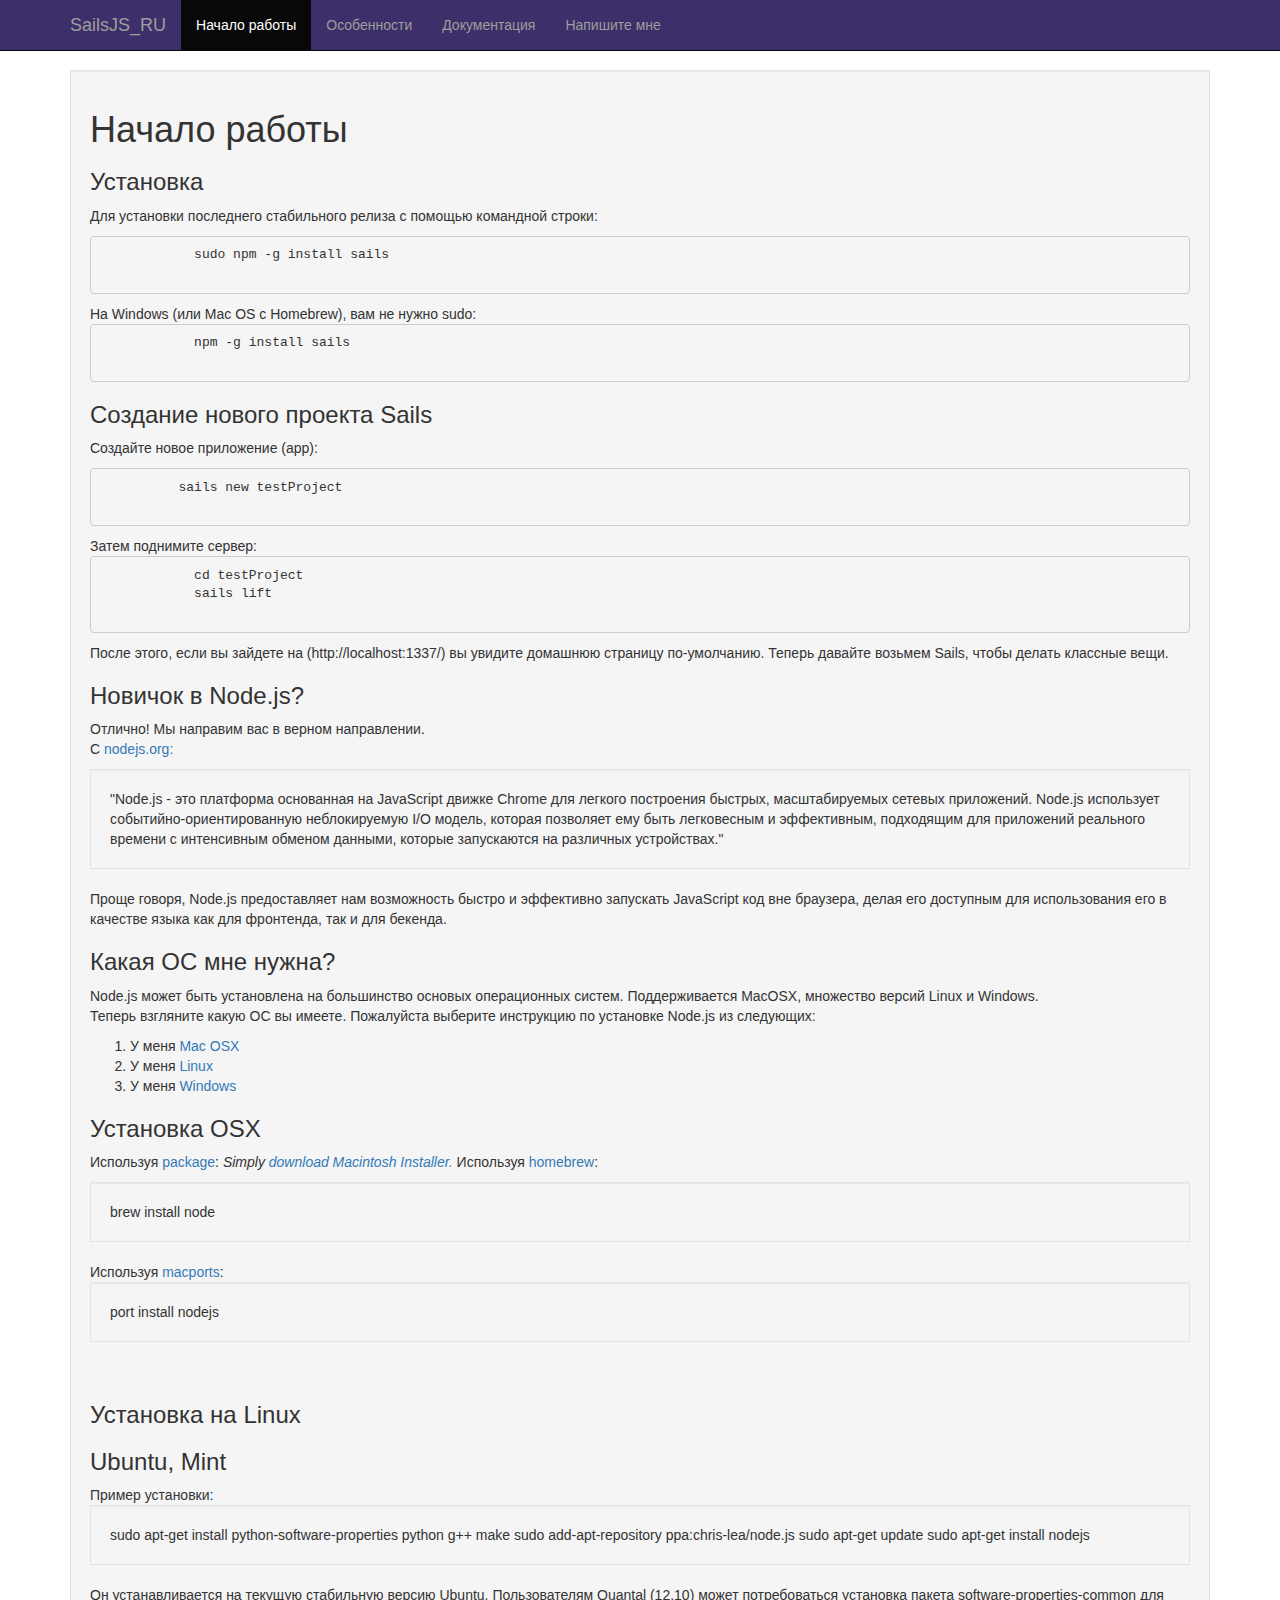
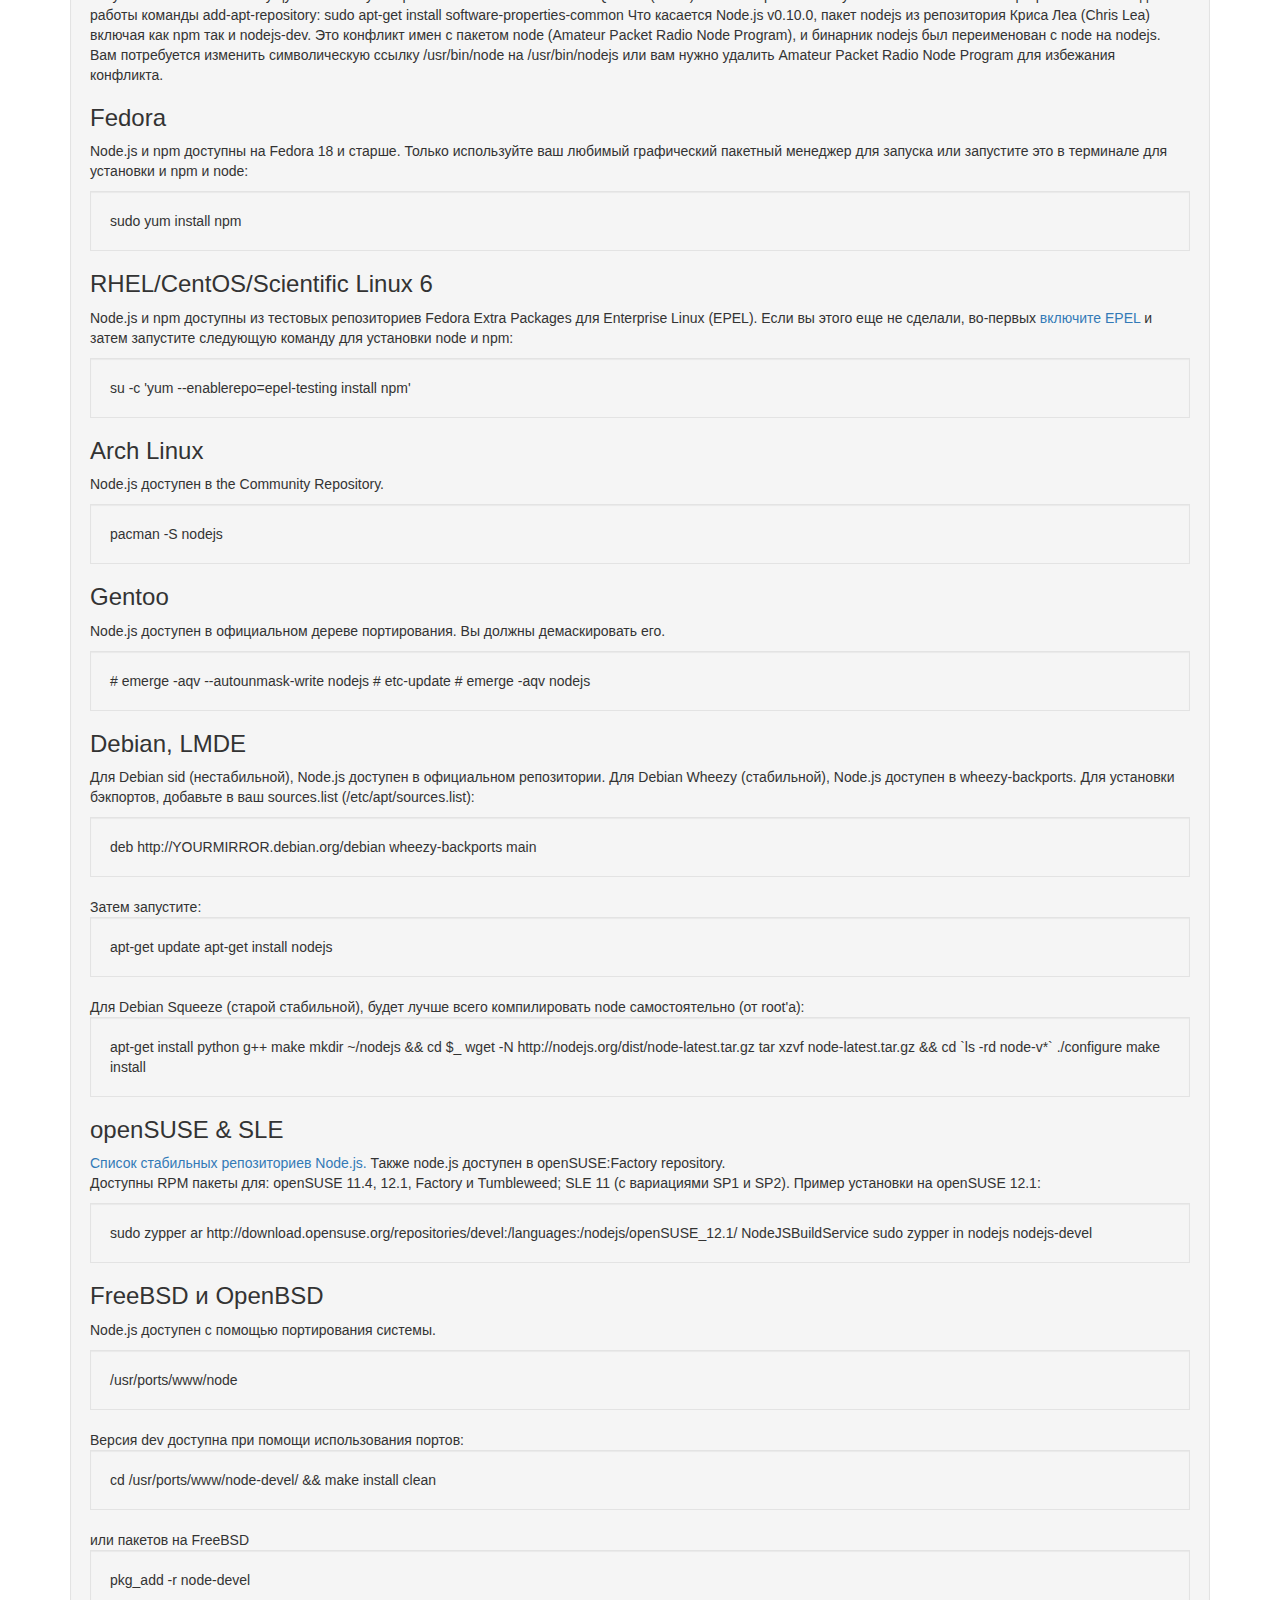
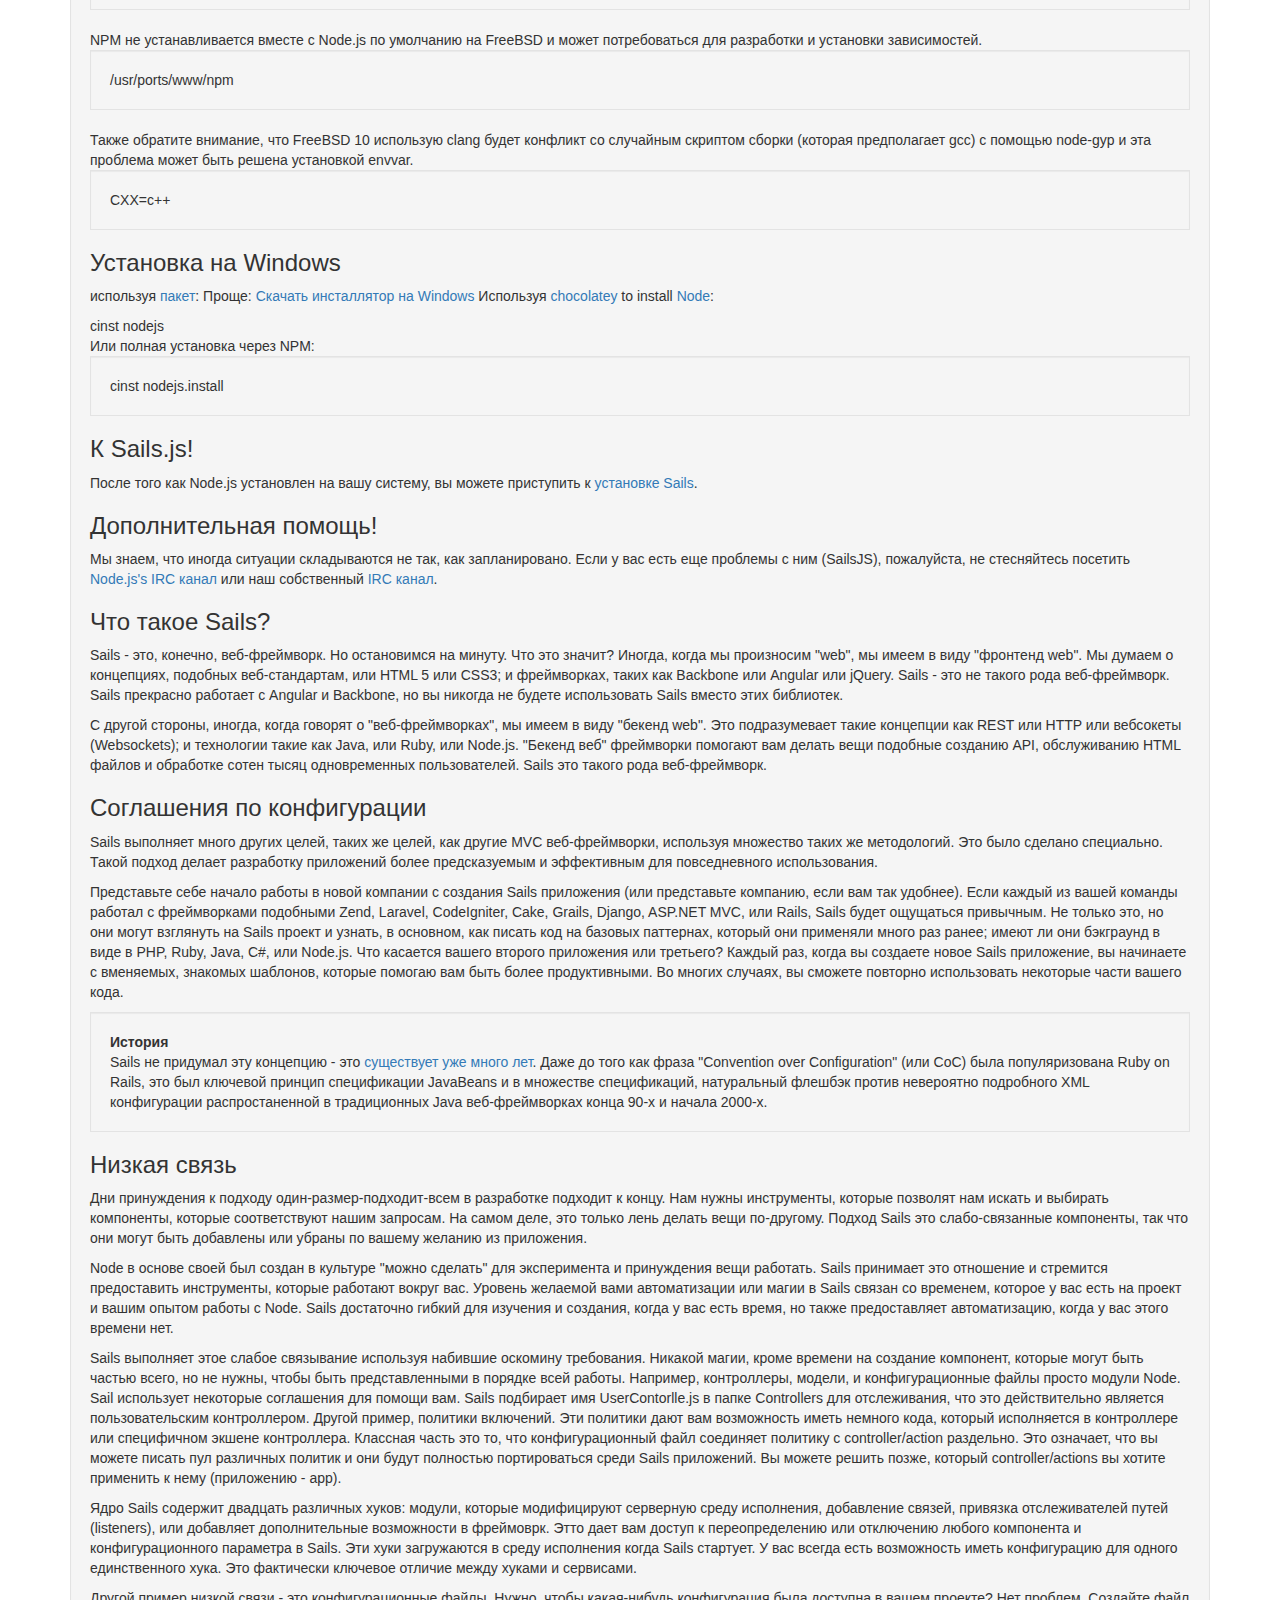
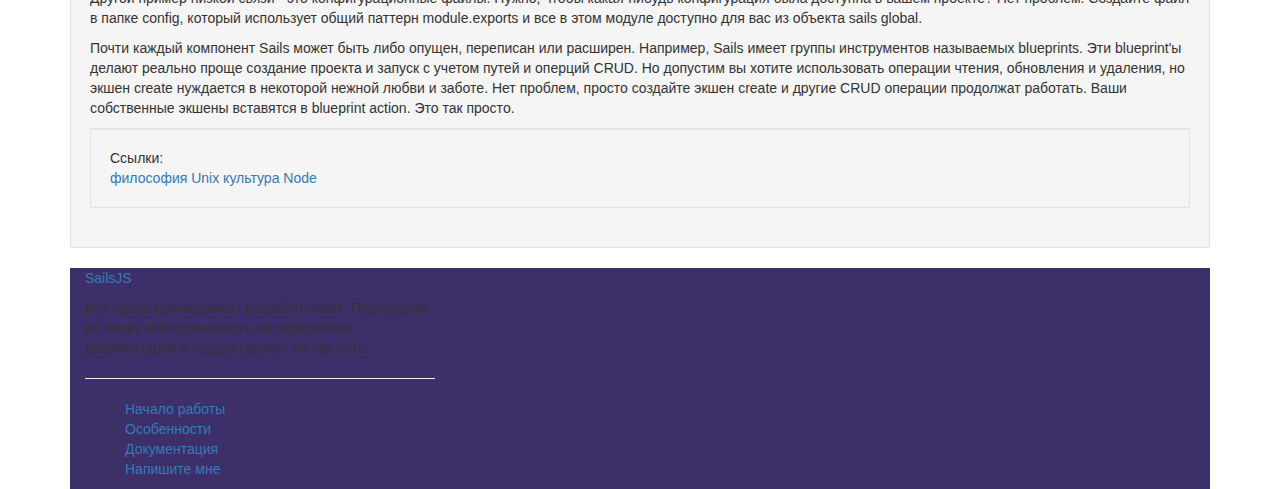
==== commit 368c4eaa: "upd7. Конец перевода страницы index" ====
--- a/index.html
+++ b/index.html
@@ -245,6 +245,20 @@
         <p>
           Sails выполняет этое слабое связывание используя набившие оскомину требования. Никакой магии, кроме времени на создание компонент, которые могут быть частью всего, но не нужны, чтобы быть представленными в порядке всей работы. Например, контроллеры, модели, и конфигурационные файлы просто модули Node. Sail использует некоторые соглашения для помощи вам. Sails подбирает имя UserContorlle.js в папке Controllers для отслеживания, что это действительно является пользовательским контроллером. Другой пример, политики включений. Эти политики дают вам возможность иметь немного кода, который исполняется в контроллере или специфичном экшене контроллера. Классная часть это то, что конфигурационный файл соединяет политику с controller/action раздельно. Это означает, что вы можете писать пул различных политик и они будут полностью портироваться среди Sails приложений. Вы можете решить позже, который controller/actions вы хотите применить к нему (приложению - app).
         </p>
+        <p>
+          Ядро Sails содержит двадцать различных хуков: модули, которые модифицируют серверную среду исполнения, добавление связей, привязка отслеживателей путей (listeners), или добавляет дополнительные возможности в фреймоврк. Этто дает вам доступ к переопределению или отключению любого компонента и конфигурационного параметра в Sails. Эти хуки загружаются в среду исполнения когда Sails стартует. У вас всегда есть возможность иметь конфигурацию для одного единственного хука. Это фактически ключевое отличие между хуками и сервисами.
+        </p>
+        <p>
+          Другой пример низкой связи - это конфигурационные файлы. Нужно, чтобы какая-нибудь конфигурация была доступна в вашем проекте? Нет проблем. Создайте файл в папке config, который использует общий паттерн module.exports и все в этом модуле доступно для вас из объекта sails global.
+        </p>
+        <p>
+          Почти каждый компонент Sails может быть либо опущен, переписан или расширен. Например, Sails имеет группы инструментов называемых blueprints. Эти blueprint'ы делают реально проще создание проекта и запуск с учетом путей и оперций CRUD. Но допустим вы хотите использовать операции чтения, обновления и удаления, но экшен create нуждается в некоторой нежной любви и заботе. Нет проблем, просто создайте экшен create и другие CRUD операции продолжат работать. Ваши собственные экшены вставятся в blueprint action. Это так просто.
+        </p>
+        <div class="well">
+          Ссылки:<br>
+          <a href="http://blog.izs.me/post/48281998870/unix-philosophy-and-node-js">философия Unix</a>
+          <a href="https://blog.nodejitsu.com/the-nodejs-philosophy/">культура Node</a>
+        </div>
     </div>
   </div>
 </div>
